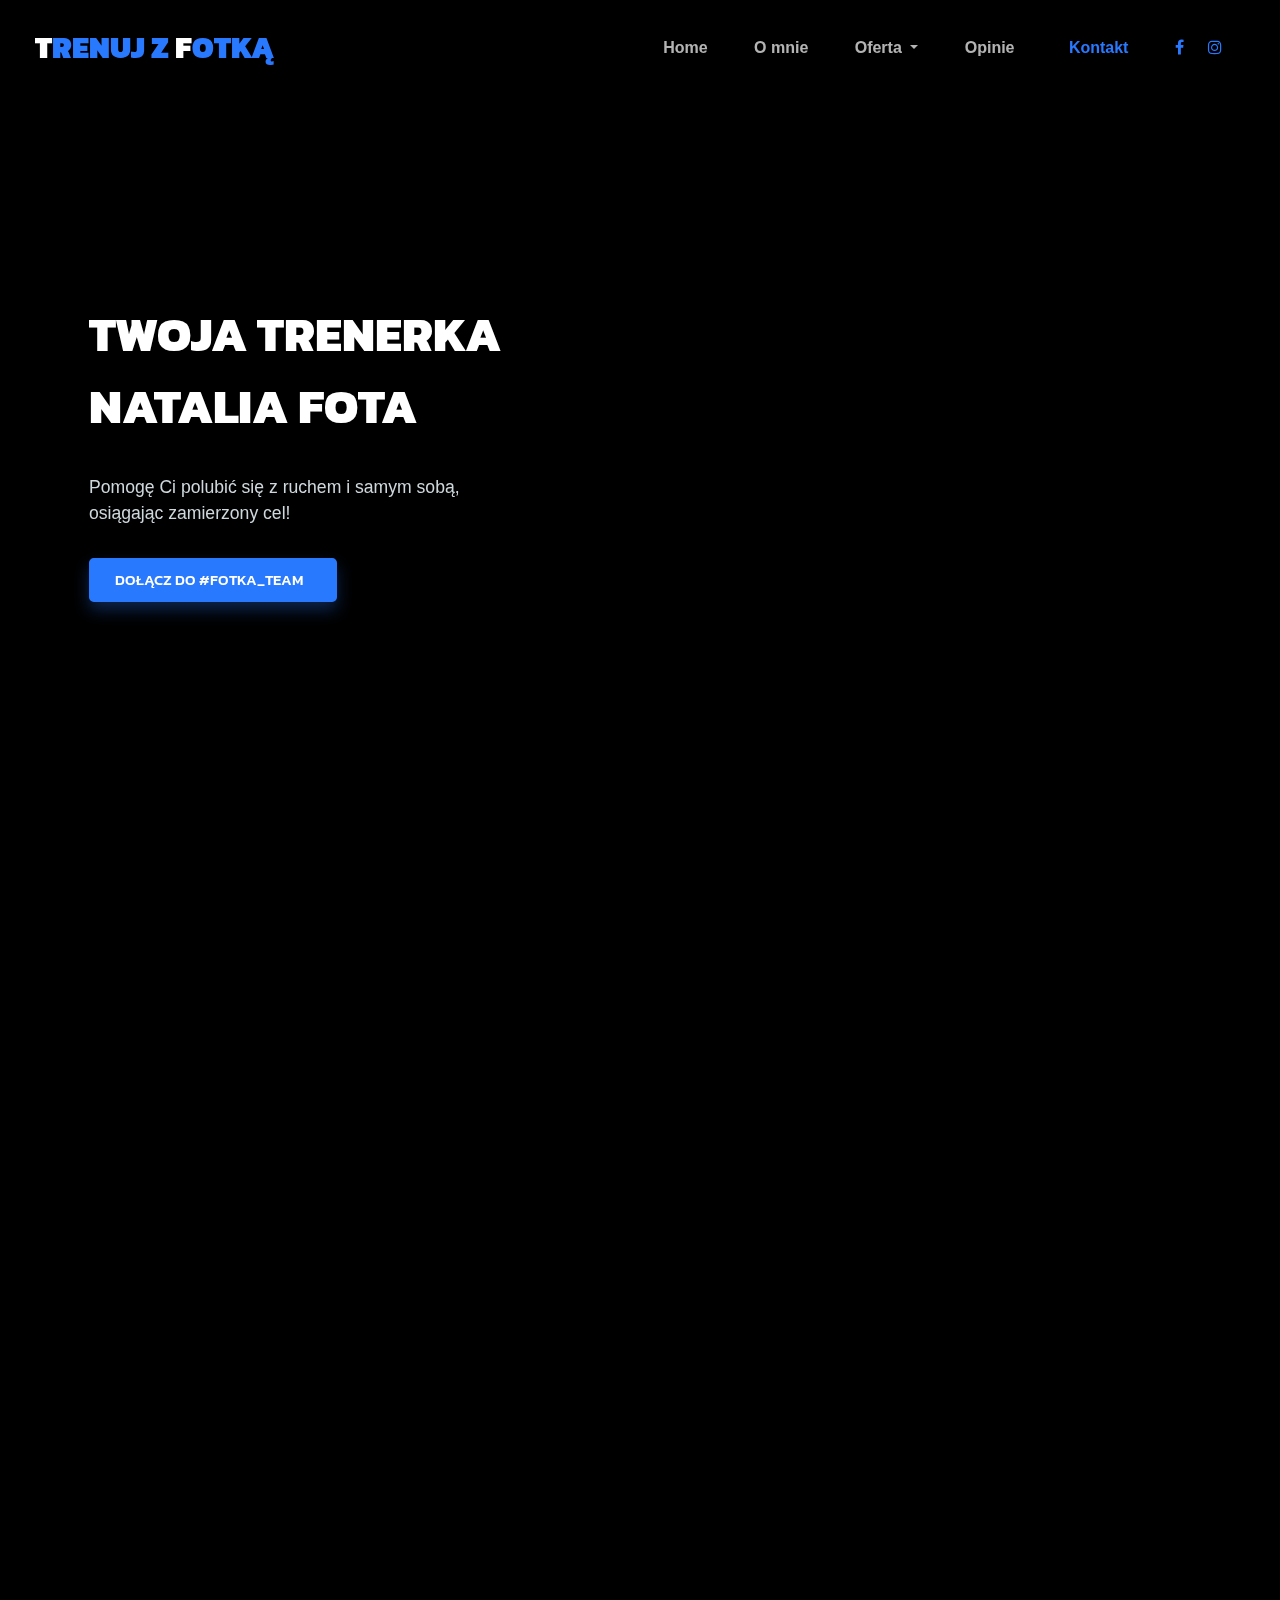
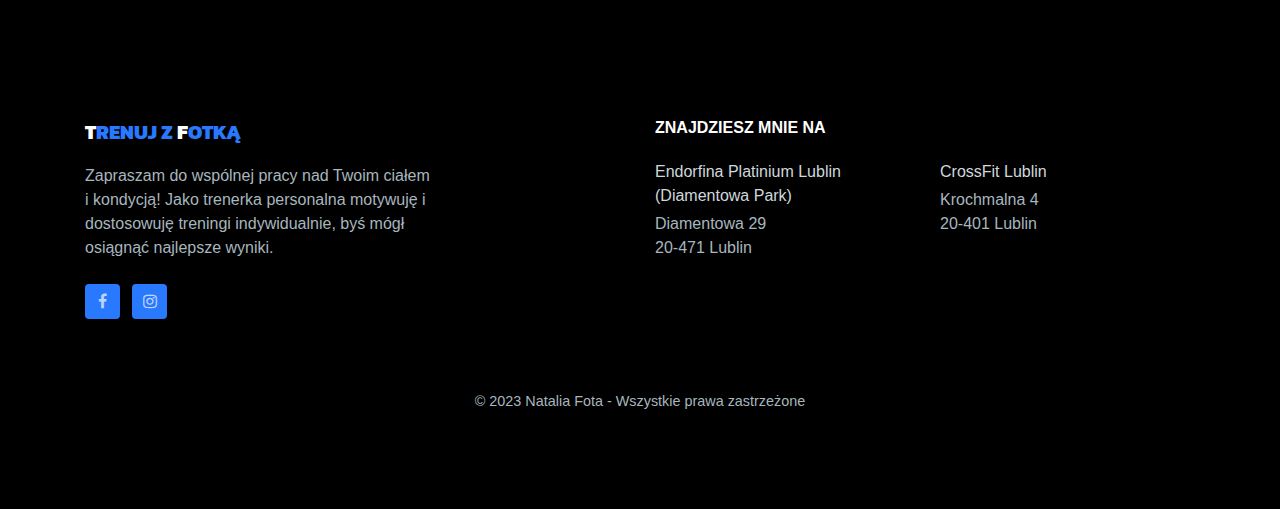
==== index.html @ 9619a97d "Update and add animations" ====
<!-- <?php
ini_set('display_errors', 1);
ini_set('display_startup_errors_errors', 1);
error_reporting(E_ALL);

if (isset($_POST['submit'])) {
    $to = "cycu2020@gmail.com"; // this is your Email address
    $from = $_POST['email']; // this is the sender's Email address
    $first_name = $_POST['first_name'];
    $last_name = $_POST['last_name'];
    $subject = "Form submission";
    $subject2 = "Copy of your form submission";
    $message = $first_name . " " . $last_name . " wrote the following:" . "\n\n" . $_POST['message'];
    $message2 = "Here is a copy of your message " . $first_name . "\n\n" . $_POST['message'];

    $headers = "From:" . $from;
    $headers2 = "From:" . $to;
    mail($to, $subject, $message, $headers);
    mail($from, $subject2, $message2, $headers2); // sends a copy of the message to the sender
    echo "Mail Sent. Thank you " . $first_name . ", we will contact you shortly.";
    // You can also use header('Location: thank_you.php'); to redirect to another page.
}
?> -->
<!doctype html>
<html lang="en">

<head>
    <!-- Required meta tags -->
    <meta charset="utf-8">
    <meta name="viewport"
        content="width=device-width, initial-scale=1, shrink-to-fit=no">
    <title>Natalia Fota - Twoja Trenerka
    </title>
    <meta name="description"
        content="Knight is a beautiful Bootstrap 4 template for product landing pages." />

    <!--Inter UI font-->
    <link
        href="https://rsms.me/inter/inter-ui.css"
        rel="stylesheet">

    <!--vendors styles-->
    <link rel="stylesheet"
        href="https://cdnjs.cloudflare.com/ajax/libs/font-awesome/4.7.0/css/font-awesome.min.css">
    <link rel="stylesheet"
        href="https://cdnjs.cloudflare.com/ajax/libs/slick-carousel/1.8.1/slick.min.css">
    <link rel="stylesheet"
        href="https://cdnjs.cloudflare.com/ajax/libs/slick-carousel/1.8.1/slick-theme.min.css">

    <!-- Bootstrap CSS / Color Scheme -->
    <!-- <link rel="stylesheet"
        href="css/default.css"
        id="theme-color"> -->
    <link rel="stylesheet"
        href="css/blue.css"
        id="theme-color">

    <link rel="preconnect"
        href="https://fonts.googleapis.com">
    <link rel="preconnect"
        href="https://fonts.gstatic.com"
        crossorigin>
    <link
        href="https://fonts.googleapis.com/css2?family=Kanit:ital,wght@1,500&family=Poppins:wght@300;400;500;700&display=swap"
        rel="stylesheet">
    <link rel="stylesheet"
        href="sass/new.css">
    <link rel="stylesheet"
        href="https://unpkg.com/aos@next/dist/aos.css" />
</head>

<body>

    <!--navigation-->
    <section class="smart-scroll">
        <div
            class="container-fluid navbar-container">
            <nav data-aos="fade-down"
                class="navbar navbar-expand-md navbar-dark">
                <a class="navbar-brand heading-black"
                    href="index.html">
                    <span
                        class="text-white">T</span>renuj
                    z
                    <span
                        class="text-white">F</span>otką
                </a>
                <button
                    class="navbar-toggler navbar-toggler-right border-0"
                    type="button"
                    data-toggle="collapse"
                    data-target="#navbarCollapse"
                    aria-controls="navbarCollapse"
                    aria-expanded="false"
                    aria-label="Toggle navigation">
                    <span
                        data-feather="grid"></span>
                </button>
                <div class="collapse navbar-collapse"
                    id="navbarCollapse">
                    <ul
                        class="navbar-nav ml-auto">
                        <li
                            class="nav-item">
                            <a class="nav-link page-scroll"
                                href="index.html">Home
                            </a>
                        </li>
                        <li
                            class="nav-item">
                            <a class="nav-link page-scroll"
                                href="#about">O
                                mnie
                            </a>
                        </li>

                        <li
                            class="nav-item dropdown">
                            <a class="nav-link dropdown-toggle"
                                href="#"
                                id="navbarDropdown"
                                role="button"
                                data-toggle="dropdown"
                                aria-haspopup="true"
                                aria-expanded="false">
                                Oferta
                            </a>
                            <div class="dropdown-menu"
                                aria-labelledby="navbarDropdown">
                                <a class="nav-link dropdown-item"
                                    href="./personal_training.html">Treningi
                                    personalne</a>
                                <a class="nav-link dropdown-item"
                                    href="./olympic_doubles.html">Treningi
                                    dwuboju
                                    olimpijskiego</a>
                                <a class="nav-link dropdown-item"
                                    href="./workout_plans.html">Plany
                                    treningowe</a>
                            </div>
                        </li>
                        <li
                            class="nav-item">
                            <a class="nav-link page-scroll"
                                href="#opinion">Opinie
                            </a>
                        </li>
                        <!-- <li
                            class="nav-item">
                            <a class="nav-link page-scroll"
                                href="#blog">Kontakt
                            </a>
                        </li> -->
                        <li
                            class="nav-item">
                            <a class="nav-link page-scroll d-flex flex-row align-items-center text-primary"
                                href="contact.html">
                                <em data-feather="mail"
                                    width="18"
                                    height="18"
                                    class="mr-2"></em>
                                Kontakt
                            </a>
                        </li>
                        <li
                            class="nav-item  d-flex flex-row align-items-center nav-social">
                            <a class="nav-link page-scroll text-primary"
                                href="#"><i
                                    class="fa fa-facebook"></i></em>
                            </a>
                            <a class="nav-link page-scroll text-primary"
                                href="#"><i
                                    class="fa fa-instagram"></i></em>
                            </a>
                        </li>

                    </ul>
                </div>
            </nav>
        </div>
    </section>

    <!--hero header-->
    <section
        class="py-7 py-md-0 bg-hero section-angle bottom-right"
        id="home">
        <!-- <div class="container mx-lg-6 mx-3"> -->

        <div class="container">
            <div class="row vh-md-100">
                <div data-aos="fade-right"
                    class="col-md-8 col-sm-10 col-12 mx-lg-1 my-auto text-left">
                    <h1
                        class="heading-black text-capitalize">
                        TWOJA TRENERKA
                        <br />
                        NATALIA FOTA
                    </h1>
                    <p
                        class="lead py-3">
                        Pomogę Ci
                        polubić się z
                        ruchem i samym
                        sobą, <br />
                        osiągając
                        zamierzony cel!
                    </p>
                    <a href="contact.html"
                        class="btn btn-primary d-inline-flex flex-row align-items-center">
                        Dołącz do
                        #fotka_team
                        <em class="ml-2"
                            data-feather="arrow-right"></em>
                    </a>
                </div>
            </div>
        </div>
    </section>


    <!-- features section -->
    <section class="py-6"
        id="about">
        <div data-aos="zoom-in"
            class="container text-center">
            <h2
                class="heading-black mb-5 text-primary">
                Kilka słów o
                mnie</h2>
            <div class="row">
                <div
                    class="col-md-12 text-left">

                    <p
                        class="text-muted lead">
                        Hej! Nazywam się
                        Natalia i jestem
                        trenerką
                        personalną oraz
                        instruktorką
                        dwuboju
                        olimpijskiego.
                        Jestem
                        sportowcem
                        i od 7 lat
                        trenuję dwubój
                        olimpijski, w
                        którym jestem
                        osobiście
                        zakochana. Wiem,
                        co to jest
                        ciężka praca i
                        poświęcenie;
                        wiem też, ile
                        trzeba włożyć
                        wysiłku i
                        serca, by
                        osiągnąć swoje
                        cele. Ale bez
                        dwóch zdań warto
                        poczuć
                        satysfakcję i
                        spełnienie,
                        jednocześnie
                        chcąc jeszcze
                        więcej.
                    </p>
                    <p
                        class="text-muted lead">
                        Wywalczyłam
                        medale
                        mistrzostw
                        Polski w
                        dwuboju
                        olimpijskim,
                        pobiłam rekord
                        Polski w
                        podrzucie i
                        wyciskaniu na
                        klatkę, zajęłam
                        5. miejsce na
                        Mistrzostwach
                        Europy w
                        podnoszeniu
                        ciężarów, gdzie
                        reprezentowałam
                        nasz
                        kraj.
                        Zdecydowanie
                        stawiam na pasję
                        i
                        konsekwencję w
                        działaniu, bo
                        jeżeli
                        człowiek robi
                        to, co sprawia
                        mu radość –
                        to będą z tego
                        sukcesy. Moją
                        ulubioną
                        aktywnością
                        zaraz po
                        ciężarach jest
                        jazda na
                        rowerze! Jest to
                        świetna opcja
                        spędzenia czasu
                        aktywnie.</p>
                    <p
                        class="text-muted lead">
                        W pracy trenera
                        personalnego
                        pomagam
                        polubić się z
                        ruchem i samym
                        sobą. Razem
                        zaczniemy Twoją
                        przygodę z
                        treningiem,
                        doszlifujemy
                        technikę,
                        pozbędziemy się
                        bólu, zbudujemy
                        mięśnie bądź
                        zgubimy
                        zbędne
                        kilogramy.
                        Pomogę Ci
                        osiągnąć
                        postawione cele
                        i czerpać radość
                        z
                        procesu, tak aby
                        rezultaty były
                        jak
                        najlepsze.
                        Zapraszam Cię na
                        treningi do
                        mnie. Zadbamy o
                        Twoje zdrowie,
                        kondycję
                        i samopoczucie.
                    </p>
                </div>
                <div
                    class="col-md-12 d-flex my-auto">
                    <!-- <div
                        class="slider_one"> -->
                    <div
                        class="col-md-3">
                        <img src="img/1.2-slider.jpg"
                            class="img-fluid rounded d-block m-2"
                            alt="Work 1" />
                    </div>
                    <div
                        class="col-md-3">
                        <img src="img/2-slider.jpg"
                            class="img-fluid rounded d-block m-2"
                            alt="Work 1" />
                    </div>
                    <div
                        class="col-md-3">
                        <img src="img/4-slider.jpg"
                            class="img-fluid rounded d-block m-2"
                            alt="Work 2" />
                    </div>
                    <div
                        class="col-md-3">
                        <img src="img/5-slider.jpg"
                            class="img-fluid rounded d-block m-2"
                            alt="Work 3" />
                    </div>
                    <!-- </div> -->
                </div>
            </div>

        </div>
    </section>
    <section
        class="py-6 section-angle top-left bottom-right"
        id="offer">
        <div data-aos="zoom-in"
            class="container text-center">
            <h2
                class="heading-black mb-5">
                Moja oferta</h2>
            <div class="row">
                <div
                    class="col-md-10 mx-auto">
                    <div
                        class="row feature-boxes">
                        <a href="./personal_training.html"
                            class="col-md-4 box box-link">

                            <div
                                class="icon-box box-primary">
                                <div
                                    class="icon-box-inner">
                                    <img src="./img/coach.svg"
                                        width="60"
                                        height="60" />
                                </div>
                            </div>
                            <h5>Trening
                                personalny
                            </h5>
                        </a>
                        </a>
                        <a href="./olympic_doubles.html"
                            class="col-md-4 box box-link">
                            <div
                                class="icon-box box-success">
                                <div
                                    class="icon-box-inner">
                                    <img src="./img/coach2.svg"
                                        width="60"
                                        height="60" />
                                </div>
                            </div>
                            <h5>Trening
                                dwuboju
                                olimpijskiego
                            </h5>
                        </a>
                        <a href="./workout_plans.html"
                            class="col-md-4 box box-link">
                            <div
                                class="icon-box box-danger">
                                <div
                                    class="icon-box-inner">
                                    <img src="./img/plan.svg"
                                        width="60"
                                        height="60" />
                                </div>
                            </div>
                            <h5>Plany
                                treningowe
                            </h5>
                        </a>
                    </div>
                </div>
            </div>
            <div class="row mt-5">
                <div
                    class="col-md-8 col-12 divider top-divider mx-auto pt-5 text-center">
                    <h3>Nie czekaj -
                        zacznij zmiany
                        razem ze mną!
                    </h3>
                    <a href="contact.html"
                        class="btn btn-primary d-inline-flex flex-row align-items-center">
                        Dołącz do
                        #fotka_team
                        <em class="ml-2"
                            data-feather="arrow-right"></em>
                    </a>
                    </button>
                </div>
            </div>
            <!-- <div class="row mt-6">
                <div
                    class="col-md-6 mr-auto">
                    <h2>Knight is more
                        than just a page
                        builder.</h2>
                    <p class="mb-5">
                        Lorem ipsum
                        dolor sit amet,
                        consectetur
                        adipiscing elit.
                        Nulla convallis
                        pulvinar
                        vestibulum.
                        Donec eleifend,
                        sem sed dictum
                        mattis, turpis
                        purus placerat
                        eros.</p>
                    <a href="#"
                        class="btn btn-light">
                        Try the live
                        demo
                    </a>
                </div>
                <div class="col-md-5">
                    <div
                        class="slick-about">
                        <img src="img/blog-1.jpg"
                            class="img-fluid rounded d-block mx-auto"
                            alt="Work 1" />
                        <img src="img/blog-2.jpg"
                            class="img-fluid rounded d-block mx-auto"
                            alt="Work 2" />
                        <img src="img/blog-3.jpg"
                            class="img-fluid rounded d-block mx-auto"
                            alt="Work 3" />
                    </div>
                </div> -->
        </div>
        </div>
    </section>

    <!--pricing section-->
    <section
        class="py-6 section-angle top-left bottom-right"
        id="pricing">
        <div class="container"
            data-aos="zoom-in">
            <div class="row">
                <div
                    class="col-md-6 mx-auto text-center">
                    <h2
                        class="text-white heading-black">
                        Pakiety
                        treningów</h2>
                    <p
                        class="text-light lead">
                        DARMOWA
                        Konsultacja
                        Trenerska +
                        trening
                        wprowadzający!
                    </p>
                </div>
            </div>
            <!--pricing tables-->
            <div
                class="row pt-5 pricing-table">
                <div
                    class="col-12 mx-auto">
                    <div
                        class="card-deck pricing-table">
                        <div
                            class="card col-md-12">
                            <div
                                class="card-body">
                                <h2
                                    class="card-title text-primary mb-0 pt-4">
                                    150
                                    zł
                                </h2>
                                <div
                                    class="text-muted font-weight-medium mt-2">
                                    1
                                    trening
                                </div>
                                <ul
                                    class="list-unstyled pricing-list">
                                    <li>Dla
                                        1
                                        osoby
                                    </li>
                                    <li>Ważny
                                        miesiąc
                                        od
                                        zakupu
                                    </li>
                                    <li>*Trening
                                        w
                                        parach
                                        +50zł
                                    </li>

                                </ul>
                                <!-- <a href="#"
                                    class="btn btn-primary">
                                    Zapisz
                                    się!
                                </a> -->
                            </div>
                        </div>
                        <div
                            class="card col-md-12">
                            <div
                                class="card-body">
                                <h2
                                    class="card-title text-info mb-0 pt-4">
                                    700
                                    zł
                                </h2>
                                <div
                                    class="text-muted font-weight-medium mt-2">
                                    5
                                    treningów
                                </div>
                                <ul
                                    class="list-unstyled pricing-list">
                                    <li>Dla
                                        1
                                        osoby
                                    </li>
                                    <li>Ważny
                                        miesiąc
                                        od
                                        zakupu
                                    </li>
                                    <li>*Trening
                                        w
                                        parach
                                        +200zł
                                    </li>
                                </ul>
                                <!-- <a href="#"
                                    class="btn btn-info">
                                    Zapisz
                                    się!
                                </a> -->
                            </div>
                        </div>
                        <div
                            class="card col-md-12">
                            <div
                                class="card-body">
                                <h2
                                    class="card-title text-primary mb-0 pt-4">
                                    1300
                                    zł
                                </h2>
                                <div
                                    class="text-muted font-weight-medium mt-2">
                                    10
                                    treningów
                                </div>
                                <ul
                                    class="list-unstyled pricing-list">
                                    <li>Dla
                                        1
                                        osoby
                                    </li>
                                    <li>Ważny
                                        2
                                        miesiące
                                        od
                                        zakupu
                                    </li>
                                    <li>*Trening
                                        w
                                        parach
                                        +300zł
                                    </li>
                                </ul>
                                <!-- <a href="#"
                                    class="btn btn-primary">
                                    Zapisz
                                    się!
                                </a> -->
                            </div>
                        </div>
                        <div
                            class="card col-md-4">
                            <div
                                class="card-body">
                                <h2
                                    class="card-title text-primary mb-0 pt-4">
                                    1800
                                    zł
                                </h2>
                                <div
                                    class="text-muted font-weight-medium mt-2">
                                    15
                                    treningów
                                </div>
                                <ul
                                    class="list-unstyled pricing-list">
                                    <li>Dla
                                        1
                                        osoby
                                    </li>
                                    <li>Ważny
                                        3
                                        miesiące
                                        od
                                        zakupu
                                    </li>
                                    <li>*Trening
                                        w
                                        parach
                                        +200zł
                                    </li>
                                </ul>
                                <!-- <a href="#"
                                    class="btn btn-primary">
                                    Zapisz
                                    się!
                                </a> -->
                            </div>
                        </div>
                    </div>
                </div>
            </div>
            <div class="row mt-6">
                <div class="col-md">
                    <h3>Plany treningowe
                    </h3>
                    <p class="lead">
                        Jeśli
                        potrzebujesz
                        profesjonalnego
                        planu
                        treningowego,
                        również jestem
                        do Twojej
                        dyspozycji!</p>
                </div>
                <div
                    class="col-md offset-md-1 custom-list">
                    <h5>Trening
                        personalny
                    </h5>
                    <ul
                        class="features-list custom-list">
                        <li>200zł - plan
                            treningowy
                        </li>
                        <li>500zł - plan
                            treningowy +
                            3 treningi
                        </li>
                    </ul>
                </div>
                <div
                    class="col-md offset-md-1 custom-list">
                    <h5>Trening
                        dwuboju
                        olimpijskiego
                    </h5>
                    <ul
                        class="features-list">
                        <li>200zł - plan
                            treningowy
                        </li>
                        <li>600zł - plan
                            treningowy +
                            3 treningi
                        </li>
                    </ul>
                </div>
            </div>
            <!-- <div class="row mt-5">
                <div
                    class="col-md-8 col-12 divider top-divider mx-auto pt-5 text-center">
                    <h3>Try Knight free
                        for 7 days</h3>
                    <p class="mb-4">
                        Lorem ipsum
                        dolor sit amet,
                        consectetur
                        adipiscing elit.
                        Vestibulum in
                        nisi commodo,
                        tempus odio a,
                        vestibulum nibh.
                    </p>
                    <button
                        class="btn btn-primary">
                        Create your
                        account
                    </button>
                </div>
            </div> -->
        </div>
    </section>

    <!--faq section-->
    <section
        class="py-6 section-angle top-left bottom-right"
        id="faq">
        <div class="container"
            data-aos="zoom-in">
            <div class="row">
                <div
                    class="col-md-6 mx-auto text-center">
                    <h2>Co zyskasz
                        zaczynając
                        przygodę z
                        treningami?</h2>
                    <!-- <p
                        class="text-muted lead">
                        Answers to most
                        common
                        questions.</p> -->
                </div>
            </div>
            <div class="row">
                <div
                    class="col-md-10 mx-auto">
                    <div
                        class="row feature-boxes">
                        <div
                            class="col-md-4 box">

                            <div
                                class="icon-box box-danger">
                                <div
                                    class="icon-box-inner">
                                    <img src="./img/health.svg"
                                        width="60"
                                        height="60" />
                                </div>
                            </div>
                            <h5>To co
                                najważniejsze
                            </h5>
                            <p
                                class="text-body">
                                Twoje
                                zdrowie!
                            </p>
                        </div>
                        <div
                            class="col-md-4 box">
                            <div
                                class="icon-box box-success">
                                <div
                                    class="icon-box-inner">
                                    <img src="./img/like.svg"
                                        width="60"
                                        height="60" />
                                </div>
                            </div>
                            <h5>Pewność
                                siebie
                            </h5>
                            <p
                                class="text-body">
                                Poczujesz
                                się
                                lepiej w
                                swoim
                                ciele!
                            </p>
                        </div>
                        <div
                            class="col-md-4 box">
                            <div
                                class="icon-box box-primary">
                                <div
                                    class="icon-box-inner">
                                    <img src="./img/muscle.svg"
                                        width="60"
                                        height="60" />
                                </div>
                            </div>
                            <h5>Jeszcze
                                lepiej
                                polubisz
                                się z...
                            </h5>
                            <p
                                class="text-body">
                                osobą,
                                którą
                                widzisz
                                w
                                lustrze!

                            </p>
                        </div>
                    </div>
                </div>
            </div>
            <!-- <div class="row mt-5">
                <div
                    class="col-12 mx-auto">
                    <div class="row">
                        <div
                            class="col-md-4 mb-5">
                            <h6>To co
                                najważniejsze
                            </h6>
                            <p
                                class="text-body">
                                Twoje
                                zdrowie!
                            </p>
                        </div>
                        <div
                            class="col-md-4 mb-5">
                            <h6>Pewność
                                siebie
                            </h6>
                            <p
                                class="text-body">
                                Poczujesz
                                się
                                lepiej w
                                swoim
                                ciele!
                            </p>
                        </div>
                        <div
                            class="col-md-4 mb-5">
                            <h6>Jeszcze
                                lepiej
                                polubisz
                                się z...
                            </h6>
                            <p
                                class="text-body">
                                osobą,
                                którą
                                widzisz
                                w
                                lustrze!
                            </p>
                        </div>
                    </div>
                </div>
            </div> -->
            <div class="row mt-4">
                <div
                    class="col-md-8 col-12 divider top-divider mx-auto pt-5 text-center">
                    <h5 class="mb-4">
                        Masz pytania?
                    </h5>
                    <a href="#"
                        class="btn btn-primary">Napisz
                        do mnie!</a>
                </div>
            </div>
        </div>
    </section>

    <!--news section-->
    <section
        class="py-6 section-angle top-left bottom-left"
        id="opinion">
        <div class="container"
            data-aos="zoom-in">
            <div class="row">
                <div
                    class="col-md-6 mx-auto text-center">
                    <h2
                        class="heading-black">
                        Opinie</h2>
                    <p
                        class="text-muted lead">
                        Przeczytaj co
                        mówią o mnie
                        inni</p>
                </div>
            </div>
            <!-- <div class="row mt-5">
                <div class="col-md-4">
                    <div class="card">
                        <a href="#">
                            <img class="card-img-top img-raised"
                                src="img/blog-1.jpg"
                                alt="Blog 1">
                        </a>
                        <div
                            class="card-body">
                            <a href="#"
                                class="card-title mb-2">
                                <h5>We
                                    launch
                                    new
                                    iOS
                                    &
                                    Android
                                    mobile
                                    apps
                                </h5>
                            </a>
                            <p
                                class="text-muted small-xl mb-2">
                                Sep 27,
                                2018</p>
                            <p
                                class="card-text">
                                Nam
                                liber
                                tempor
                                cum
                                soluta
                                nobis
                                eleifend
                                option
                                congue
                                nihil
                                imper,
                                consectetur
                                adipiscing
                                elit.
                                <a
                                    href="#">Learn
                                    more</a>
                            </p>
                        </div>
                    </div>
                </div>
                <div class="col-md-4">
                    <div class="card">
                        <a href="#">
                            <img class="card-img-top img-raised"
                                src="img/blog-2.jpg"
                                alt="Blog 2">
                        </a>
                        <div
                            class="card-body">
                            <a href="#"
                                class="card-title mb-2">
                                <h5>New
                                    update
                                    is
                                    available
                                    for
                                    the
                                    editor
                                </h5>
                            </a>
                            <p
                                class="text-muted small-xl mb-2">
                                August
                                16, 2018
                            </p>
                            <p
                                class="card-text">
                                Nam
                                liber
                                tempor
                                cum
                                soluta
                                nobis
                                eleifend
                                option
                                congue
                                nihil
                                imper,
                                consectetur
                                adipiscing
                                elit.
                                <a
                                    href="#">Learn
                                    more</a>
                            </p>
                        </div>
                    </div>
                </div>
                <div class="col-md-4">
                    <div class="card">
                        <a href="#">
                            <img class="card-img-top img-raised"
                                src="img/blog-3.jpg"
                                alt="Blog 3">
                        </a>
                        <div
                            class="card-body">
                            <a href="#"
                                class="card-title mb-2">
                                <h5>The
                                    story
                                    of
                                    building
                                    #1
                                    page
                                    builder
                                </h5>
                            </a>
                            <p
                                class="text-muted small-xl mb-2">
                                December
                                2nd,
                                2017</p>
                            <p
                                class="card-text">
                                Nam
                                liber
                                tempor
                                cum
                                soluta
                                nobis
                                eleifend
                                option
                                congue
                                nihil
                                imper,
                                consectetur
                                adipiscing
                                elit.
                                <a
                                    href="#">Learn
                                    more</a>
                            </p>
                        </div>
                    </div>
                </div>
            </div> -->
            <div class="row mt-6"></div>
            <div class="slider_opinion">
                <div
                    class="card img-fluid rounded d-block m-2">
                    <div
                        class="card-body">
                        <h5
                            class="card-title pt-3">
                            Ania
                        </h5>
                        <div
                            class="ratings">
                            <i
                                class="fa fa-star rating-color"></i>
                            <i
                                class="fa fa-star rating-color"></i>
                            <i
                                class="fa fa-star rating-color"></i>
                            <i
                                class="fa fa-star rating-color"></i>
                            <i
                                class="fa fa-star"></i>
                        </div>
                        <div
                            class="text-muted font-weight-medium mt-2">
                            Lorem ipsum
                            dolor sit,
                            amet
                            consectetur
                            adipisicing
                            elit. Dicta
                            unde
                            distinctio
                            hic nobis et
                            deserunt?
                            Voluptatum
                            aperiam
                            architecto
                            id,
                            exercitationem
                            laborum quo
                            ut
                            voluptatem
                            tenetur
                            provident
                            quaerat,
                            doloremque
                            earum sint!
                        </div>


                    </div>
                </div>
                <div
                    class="card img-fluid rounded d-block m-2">
                    <div
                        class="card-body">
                        <h5
                            class="card-title pt-3">
                            Ania
                        </h5>
                        <div
                            class="ratings">
                            <i
                                class="fa fa-star rating-color"></i>
                            <i
                                class="fa fa-star rating-color"></i>
                            <i
                                class="fa fa-star rating-color"></i>
                            <i
                                class="fa fa-star rating-color"></i>
                            <i
                                class="fa fa-star"></i>
                        </div>
                        <div
                            class="text-muted font-weight-medium mt-2">
                            Lorem ipsum
                            dolor sit,
                            amet
                            consectetur
                            adipisicing
                            elit. Dicta
                            unde
                            distinctio
                            hic nobis et
                            deserunt?
                            Voluptatum
                            aperiam
                            architecto
                            id,
                            exercitationem
                            laborum quo
                            ut
                            voluptatem
                            tenetur
                            provident
                            quaerat,
                            doloremque
                            earum sint!
                        </div>


                    </div>
                </div>
                <div
                    class="card img-fluid rounded d-block m-2">
                    <div
                        class="card-body">
                        <h5
                            class="card-title pt-3">
                            Ania
                        </h5>
                        <div
                            class="ratings">
                            <i
                                class="fa fa-star rating-color"></i>
                            <i
                                class="fa fa-star rating-color"></i>
                            <i
                                class="fa fa-star rating-color"></i>
                            <i
                                class="fa fa-star rating-color"></i>
                            <i
                                class="fa fa-star"></i>
                        </div>
                        <div
                            class="text-muted font-weight-medium mt-2">
                            Lorem ipsum
                            dolor sit,
                            amet
                            consectetur
                            adipisicing
                            elit. Dicta
                            unde
                            distinctio
                            hic nobis et
                            deserunt?
                            Voluptatum
                            aperiam
                            architecto
                            id,
                            exercitationem
                            laborum quo
                            ut
                            voluptatem
                            tenetur
                            provident
                            quaerat,
                            doloremque
                            earum sint!
                        </div>


                    </div>
                </div>
                <div
                    class="card img-fluid rounded d-block m-2">
                    <div
                        class="card-body">
                        <h5
                            class="card-title pt-3">
                            Ania
                        </h5>
                        <div
                            class="ratings">
                            <i
                                class="fa fa-star rating-color"></i>
                            <i
                                class="fa fa-star rating-color"></i>
                            <i
                                class="fa fa-star rating-color"></i>
                            <i
                                class="fa fa-star rating-color"></i>
                            <i
                                class="fa fa-star"></i>
                        </div>
                        <div
                            class="text-muted font-weight-medium mt-2">
                            Lorem ipsum
                            dolor sit,
                            amet
                            consectetur
                            adipisicing
                            elit. Dicta
                            unde
                            distinctio
                            hic nobis et
                            deserunt?
                            Voluptatum
                            aperiam
                            architecto
                            id,
                            exercitationem
                            laborum quo
                            ut
                            voluptatem
                            tenetur
                            provident
                            quaerat,
                            doloremque
                            earum sint!
                        </div>


                    </div>
                </div>
                <div
                    class="card img-fluid rounded d-block m-2">
                    <div
                        class="card-body">
                        <h5
                            class="card-title pt-3">
                            Ania
                        </h5>
                        <div
                            class="ratings">
                            <i
                                class="fa fa-star rating-color"></i>
                            <i
                                class="fa fa-star rating-color"></i>
                            <i
                                class="fa fa-star rating-color"></i>
                            <i
                                class="fa fa-star rating-color"></i>
                            <i
                                class="fa fa-star"></i>
                        </div>
                        <div
                            class="text-muted font-weight-medium mt-2">
                            Lorem ipsum
                            dolor sit,
                            amet
                            consectetur
                            adipisicing
                            elit. Dicta
                            unde
                            distinctio
                            hic nobis et
                            deserunt?
                            Voluptatum
                            aperiam
                            architecto
                            id,
                            exercitationem
                            laborum quo
                            ut
                            voluptatem
                            tenetur
                            provident
                            quaerat,
                            doloremque
                            earum sint!
                        </div>


                    </div>
                </div>
                <div
                    class="card img-fluid rounded d-block m-2">
                    <div
                        class="card-body">
                        <h5
                            class="card-title pt-3">
                            Ania
                        </h5>
                        <div
                            class="ratings">
                            <i
                                class="fa fa-star rating-color"></i>
                            <i
                                class="fa fa-star rating-color"></i>
                            <i
                                class="fa fa-star rating-color"></i>
                            <i
                                class="fa fa-star rating-color"></i>
                            <i
                                class="fa fa-star"></i>
                        </div>
                        <div
                            class="text-muted font-weight-medium mt-2">
                            Lorem ipsum
                            dolor sit,
                            amet
                            consectetur
                            adipisicing
                            elit. Dicta
                            unde
                            distinctio
                            hic nobis et
                            deserunt?
                            Voluptatum
                            aperiam
                            architecto
                            id,
                            exercitationem
                            laborum quo
                            ut
                            voluptatem
                            tenetur
                            provident
                            quaerat,
                            doloremque
                            earum sint!
                        </div>


                    </div>
                </div>
            </div>
            <div class="row mt-5">
                <div
                    class="col-md-8 col-12 divider top-divider mx-auto pt-5 text-center">
                    <h3>Uczestniczyłeś
                        ze mną w
                        treningu?
                    </h3>
                    <p class="mb-4">
                        Podziel się
                        swoimi
                        wrażeniami!
                    </p>
                    <a href="feedback.html"
                        class="btn btn-primary d-inline-flex flex-row align-items-center">
                        Prześlij opinię
                        <em class="ml-2"
                            data-feather="arrow-right"></em>
                    </a>
                </div>
            </div>
        </div>
    </section>
    <!-- <section class="pt-6 pb-7"
        id="features">
        <div class="container">
            <div class="row mt-6">
                <div
                    class="col-md-6 mr-auto">
                    <h2>Napisz do mnie!
                    </h2>
                    <p class="mb-5">
                        Lorem ipsum
                        dolor sit amet,
                        consectetur
                        adipiscing elit.
                        Nulla convallis
                        pulvinar
                        vestibulum.
                        Donec eleifend,
                        sem sed dictum
                        mattis, turpis
                        purus placerat
                        eros.</p>
                </div>
                <div class="col-md-5">
                    <form action=""
                        method="post">
                        <div
                            class="form-group">
                            <label
                                for="exampleFormControlInput1">Twój
                                adres
                                email</label>
                            <input
                                type="email"
                                class="form-control"
                                id="exampleFormControlInput1">
                        </div>
                        <div
                            class="form-group">
                            <label
                                for="exampleFormControlInput1">Temat</label>
                            <input
                                type="email"
                                class="form-control"
                                id="exampleFormControlInput1">
                        </div>

                        <div
                            class="form-group">
                            <label
                                for="exampleFormControlTextarea1">Wiadomość</label>
                            <textarea
                                class="form-control"
                                id="exampleFormControlTextarea1"
                                rows="5"></textarea>
                        </div>
                        <div
                            class="form-group">
                            <button
                                class="btn btn-lg btn-primary btn-block"
                                type="submit">Wyślij
                            </button>
                        </div>
                    </form>
                </div>
            </div>
        </div>
    </section> -->

    <!--footer-->
    <footer class="py-6">
        <div class="container">
            <div class="row">
                <div
                    class="col-sm-4 mr-auto">
                    <h5
                        class="navbar-brand heading-black text-primary">
                        <span
                            class="text-white">T</span>renuj
                        z <span
                            class="text-white">F</span>otką
                    </h5>

                    <p
                        class="text-muted">
                        Zapraszam do
                        wspólnej pracy
                        nad Twoim
                        ciałem i
                        kondycją! Jako
                        trenerka
                        personalna
                        motywuję i
                        dostosowuję
                        treningi
                        indywidualnie,
                        byś mógł
                        osiągnąć
                        najlepsze
                        wyniki.</p>
                    <ul
                        class="list-inline social social-sm">
                        <li
                            class="list-inline-item">
                            <a href=""><i
                                    class="fa fa-facebook"></i></a>
                        </li>
                        <li
                            class="list-inline-item">
                            <a href=""><i
                                    class="fa fa-instagram"></i></a>
                        </li>
                    </ul>
                </div>
                <div class="col-md-6">
                    <h5>
                        Znajdziesz
                        mnie
                        na</h5>
                    <div class="row">
                        <div
                            class="col-sm-6">

                            <p
                                class="my-1 d-flex align-items-center">
                                <!-- <em data-feather="map-pin"
                                    class="mr-2 text-primary"></em> -->
                                Endorfina
                                Platinium
                                Lublin
                                (Diamentowa
                                Park)
                            </p>
                            <p
                                class="my-1 text-muted d-flex align-items-center">

                                Diamentowa
                                29
                                <br />
                                20-471
                                Lublin
                            </p>
                        </div>
                        <div
                            class="col-sm-6">
                            <p
                                class="my-1 d-flex align-items-center">
                                CrossFit
                                Lublin
                            </p>
                            <p
                                class="my-1 text-muted d-flex align-items-center">

                                Krochmalna
                                4<br />
                                20-401
                                Lublin
                            </p>
                        </div>
                    </div>
                </div>
                <!-- <div class="col-md-4">
                    <h5>Kontakt</h5>

                </div> -->
            </div>
            <div class="row mt-5">
                <div
                    class="col-12 text-muted text-center small-xl">
                    &copy; 2023 Natalia
                    Fota -
                    Wszystkie prawa
                    zastrzeżone
                </div>
            </div>
        </div>
    </footer>

    <!--scroll to top-->
    <div class="scroll-top">
        <i class="fa fa-angle-up"
            aria-hidden="true"></i>
    </div>

    <!-- theme switcher (FOR DEMO ONLY - REMOVE FROM PRODUCTION)-->
    <!-- <div class="switcher-wrap">
        <div
            class="switcher-trigger pt-2 pb-2 d-flex flex-column">
            <span
                class="fa fa-facebook mb-4"></span>
            <span
                class="fa fa-instagram"></span>
        </div>
    </div> -->


    <!-- jQuery first, then Popper.js, then Bootstrap JS -->
    <script
        src="https://code.jquery.com/jquery-3.2.1.min.js"></script>
    <script
        src="https://cdnjs.cloudflare.com/ajax/libs/popper.js/1.12.9/umd/popper.min.js"></script>
    <script
        src="https://maxcdn.bootstrapcdn.com/bootstrap/4.0.0/js/bootstrap.min.js"></script>
    <script
        src="https://cdnjs.cloudflare.com/ajax/libs/feather-icons/4.7.3/feather.min.js"></script>
    <script
        src="https://cdnjs.cloudflare.com/ajax/libs/slick-carousel/1.8.1/slick.min.js"></script>
    <script
        src="js/scripts.js"></script>
    <script
        src="https://unpkg.com/aos@next/dist/aos.js"></script>
    <script>
        AOS.init({
            once: true,
            duration: 600,
        });
    </script>
</body>

</html>
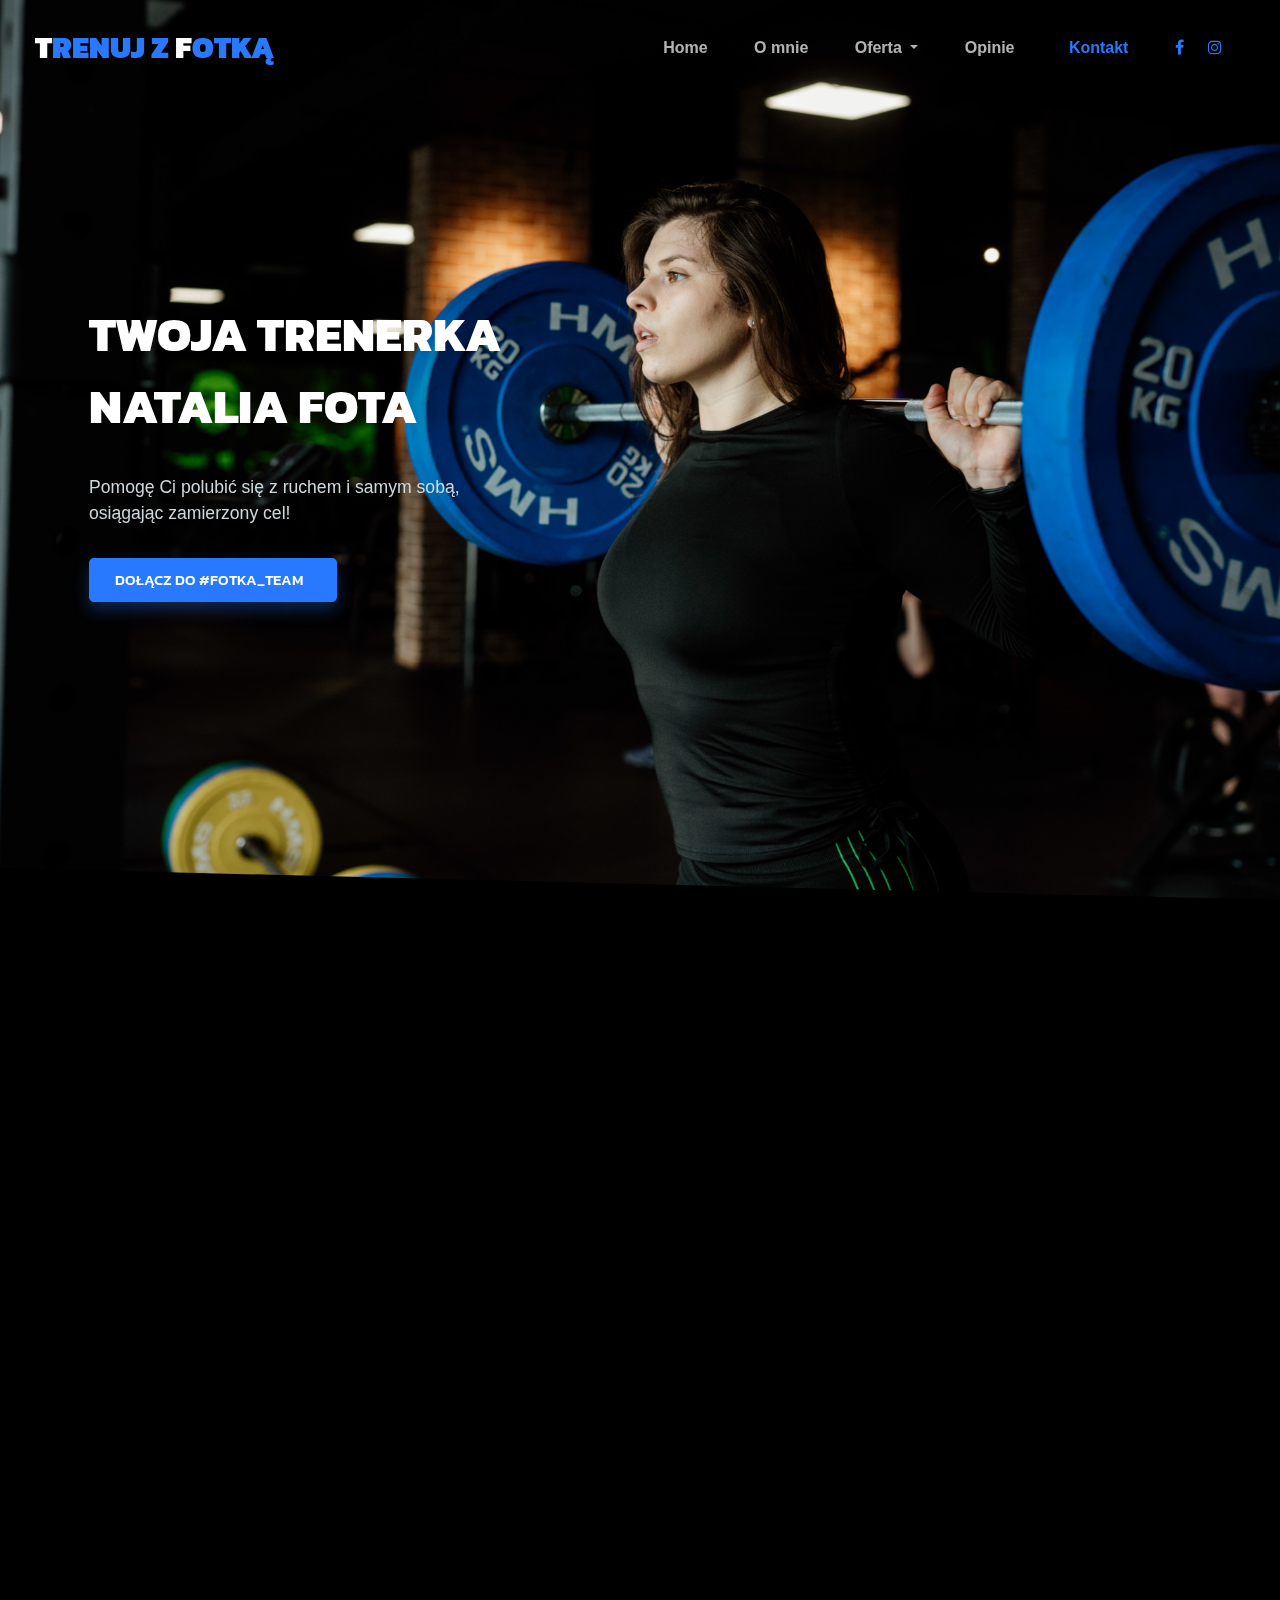
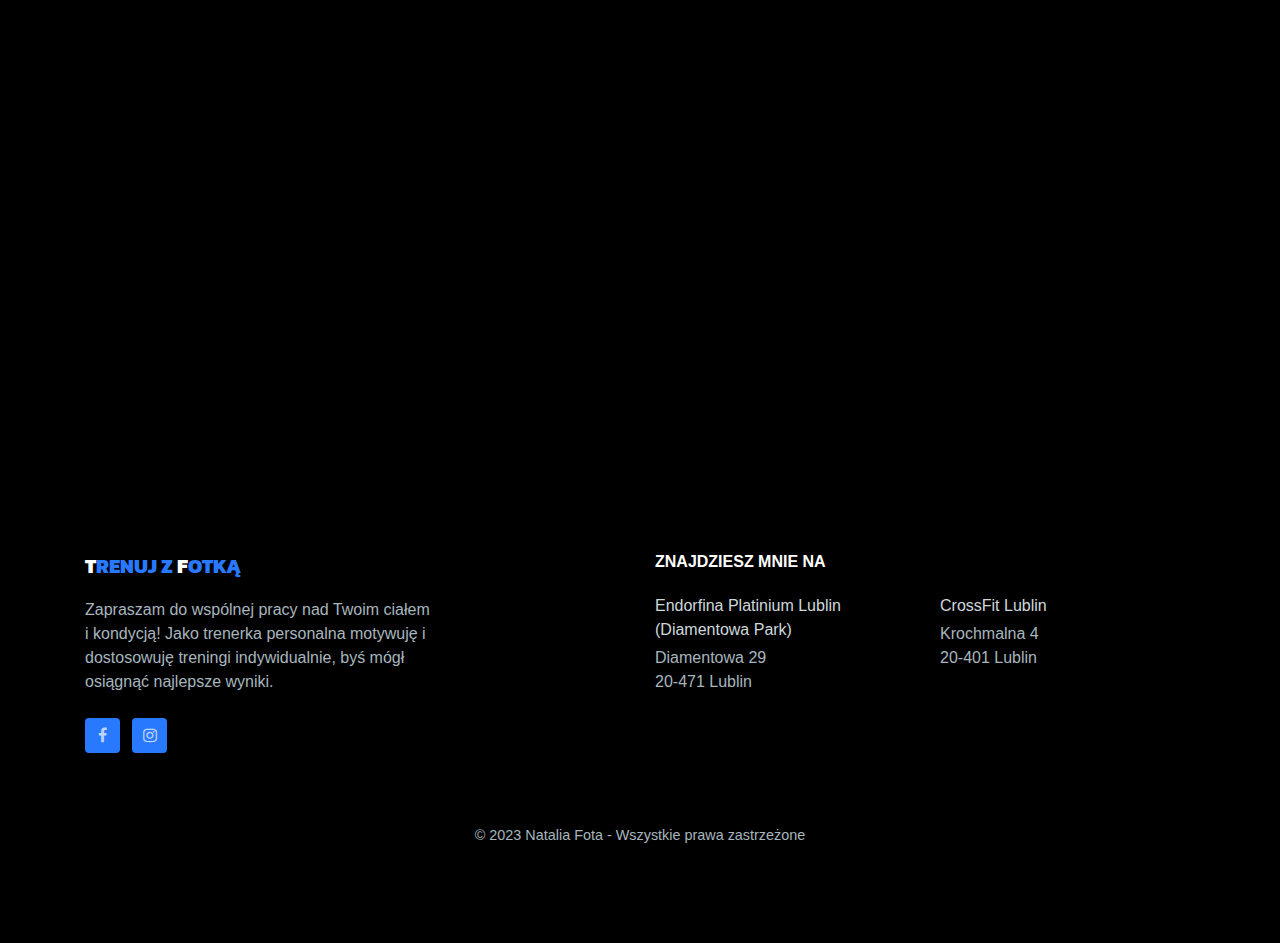
==== commit eeaae5f7: "Update 28.08" ====
--- a/index.html
+++ b/index.html
@@ -165,11 +165,13 @@
                         <li
                             class="nav-item  d-flex flex-row align-items-center nav-social">
                             <a class="nav-link page-scroll text-primary"
-                                href="#"><i
+                                href="https://www.facebook.com/Fotkateam"
+                                target="_blank"><i
                                     class="fa fa-facebook"></i></em>
                             </a>
                             <a class="nav-link page-scroll text-primary"
-                                href="#"><i
+                                href="https://www.instagram.com/fotka_team"
+                                target="_blank"><i
                                     class="fa fa-instagram"></i></em>
                             </a>
                         </li>
@@ -343,30 +345,30 @@
                     </p>
                 </div>
                 <div
-                    class="col-md-12 d-flex my-auto">
+                    class="col-md-12 d-flex flex-md-row flex-sm-column my-auto">
                     <!-- <div
                         class="slider_one"> -->
                     <div
-                        class="col-md-3">
-                        <img src="img/1.2-slider.jpg"
+                        class="col-12 col-md-3 d-flex justify-content-center">
+                        <img src="img/1.2-slider.JPG"
                             class="img-fluid rounded d-block m-2"
                             alt="Work 1" />
                     </div>
                     <div
-                        class="col-md-3">
-                        <img src="img/2-slider.jpg"
+                        class="col-12 col-md-3 d-flex justify-content-center">
+                        <img src="img/2.2.jpg"
                             class="img-fluid rounded d-block m-2"
                             alt="Work 1" />
                     </div>
                     <div
-                        class="col-md-3">
-                        <img src="img/4-slider.jpg"
+                        class="col-12 col-md-3 d-flex justify-content-center">
+                        <img src="img/4.2.jpg"
                             class="img-fluid rounded d-block m-2"
                             alt="Work 2" />
                     </div>
                     <div
-                        class="col-md-3">
-                        <img src="img/5-slider.jpg"
+                        class="col-12 col-md-3 d-flex justify-content-center">
+                        <img src="img/5.2.jpg"
                             class="img-fluid rounded d-block m-2"
                             alt="Work 3" />
                     </div>
@@ -501,7 +503,7 @@
     </section>
 
     <!--pricing section-->
-    <section
+    <!-- <section
         class="py-6 section-angle top-left bottom-right"
         id="pricing">
         <div class="container"
@@ -523,7 +525,6 @@
                     </p>
                 </div>
             </div>
-            <!--pricing tables-->
             <div
                 class="row pt-5 pricing-table">
                 <div
@@ -562,11 +563,7 @@
                                     </li>
 
                                 </ul>
-                                <!-- <a href="#"
-                                    class="btn btn-primary">
-                                    Zapisz
-                                    się!
-                                </a> -->
+                              
                             </div>
                         </div>
                         <div
@@ -600,11 +597,7 @@
                                         +200zł
                                     </li>
                                 </ul>
-                                <!-- <a href="#"
-                                    class="btn btn-info">
-                                    Zapisz
-                                    się!
-                                </a> -->
+                               
                             </div>
                         </div>
                         <div
@@ -639,11 +632,7 @@
                                         +300zł
                                     </li>
                                 </ul>
-                                <!-- <a href="#"
-                                    class="btn btn-primary">
-                                    Zapisz
-                                    się!
-                                </a> -->
+                                
                             </div>
                         </div>
                         <div
@@ -678,11 +667,7 @@
                                         +200zł
                                     </li>
                                 </ul>
-                                <!-- <a href="#"
-                                    class="btn btn-primary">
-                                    Zapisz
-                                    się!
-                                </a> -->
+                                
                             </div>
                         </div>
                     </div>
@@ -736,190 +721,11 @@
                     </ul>
                 </div>
             </div>
-            <!-- <div class="row mt-5">
-                <div
-                    class="col-md-8 col-12 divider top-divider mx-auto pt-5 text-center">
-                    <h3>Try Knight free
-                        for 7 days</h3>
-                    <p class="mb-4">
-                        Lorem ipsum
-                        dolor sit amet,
-                        consectetur
-                        adipiscing elit.
-                        Vestibulum in
-                        nisi commodo,
-                        tempus odio a,
-                        vestibulum nibh.
-                    </p>
-                    <button
-                        class="btn btn-primary">
-                        Create your
-                        account
-                    </button>
-                </div>
-            </div> -->
         </div>
-    </section>
+    </section> -->
 
     <!--faq section-->
-    <section
-        class="py-6 section-angle top-left bottom-right"
-        id="faq">
-        <div class="container"
-            data-aos="zoom-in">
-            <div class="row">
-                <div
-                    class="col-md-6 mx-auto text-center">
-                    <h2>Co zyskasz
-                        zaczynając
-                        przygodę z
-                        treningami?</h2>
-                    <!-- <p
-                        class="text-muted lead">
-                        Answers to most
-                        common
-                        questions.</p> -->
-                </div>
-            </div>
-            <div class="row">
-                <div
-                    class="col-md-10 mx-auto">
-                    <div
-                        class="row feature-boxes">
-                        <div
-                            class="col-md-4 box">
-
-                            <div
-                                class="icon-box box-danger">
-                                <div
-                                    class="icon-box-inner">
-                                    <img src="./img/health.svg"
-                                        width="60"
-                                        height="60" />
-                                </div>
-                            </div>
-                            <h5>To co
-                                najważniejsze
-                            </h5>
-                            <p
-                                class="text-body">
-                                Twoje
-                                zdrowie!
-                            </p>
-                        </div>
-                        <div
-                            class="col-md-4 box">
-                            <div
-                                class="icon-box box-success">
-                                <div
-                                    class="icon-box-inner">
-                                    <img src="./img/like.svg"
-                                        width="60"
-                                        height="60" />
-                                </div>
-                            </div>
-                            <h5>Pewność
-                                siebie
-                            </h5>
-                            <p
-                                class="text-body">
-                                Poczujesz
-                                się
-                                lepiej w
-                                swoim
-                                ciele!
-                            </p>
-                        </div>
-                        <div
-                            class="col-md-4 box">
-                            <div
-                                class="icon-box box-primary">
-                                <div
-                                    class="icon-box-inner">
-                                    <img src="./img/muscle.svg"
-                                        width="60"
-                                        height="60" />
-                                </div>
-                            </div>
-                            <h5>Jeszcze
-                                lepiej
-                                polubisz
-                                się z...
-                            </h5>
-                            <p
-                                class="text-body">
-                                osobą,
-                                którą
-                                widzisz
-                                w
-                                lustrze!
-
-                            </p>
-                        </div>
-                    </div>
-                </div>
-            </div>
-            <!-- <div class="row mt-5">
-                <div
-                    class="col-12 mx-auto">
-                    <div class="row">
-                        <div
-                            class="col-md-4 mb-5">
-                            <h6>To co
-                                najważniejsze
-                            </h6>
-                            <p
-                                class="text-body">
-                                Twoje
-                                zdrowie!
-                            </p>
-                        </div>
-                        <div
-                            class="col-md-4 mb-5">
-                            <h6>Pewność
-                                siebie
-                            </h6>
-                            <p
-                                class="text-body">
-                                Poczujesz
-                                się
-                                lepiej w
-                                swoim
-                                ciele!
-                            </p>
-                        </div>
-                        <div
-                            class="col-md-4 mb-5">
-                            <h6>Jeszcze
-                                lepiej
-                                polubisz
-                                się z...
-                            </h6>
-                            <p
-                                class="text-body">
-                                osobą,
-                                którą
-                                widzisz
-                                w
-                                lustrze!
-                            </p>
-                        </div>
-                    </div>
-                </div>
-            </div> -->
-            <div class="row mt-4">
-                <div
-                    class="col-md-8 col-12 divider top-divider mx-auto pt-5 text-center">
-                    <h5 class="mb-4">
-                        Masz pytania?
-                    </h5>
-                    <a href="#"
-                        class="btn btn-primary">Napisz
-                        do mnie!</a>
-                </div>
-            </div>
-        </div>
-    </section>
+
 
     <!--news section-->
     <section
@@ -937,7 +743,7 @@
                         class="text-muted lead">
                         Przeczytaj co
                         mówią o mnie
-                        inni</p>
+                        inni.</p>
                 </div>
             </div>
             <!-- <div class="row mt-5">
@@ -1398,10 +1204,8 @@
             <div class="row mt-5">
                 <div
                     class="col-md-8 col-12 divider top-divider mx-auto pt-5 text-center">
-                    <h3>Uczestniczyłeś
-                        ze mną w
-                        treningu?
-                    </h3>
+                    <h3>Trenowaliśmy
+                        razem?</h3>
                     <p class="mb-4">
                         Podziel się
                         swoimi
@@ -1413,6 +1217,164 @@
                         <em class="ml-2"
                             data-feather="arrow-right"></em>
                     </a>
+                </div>
+            </div>
+        </div>
+    </section>
+    <section
+        class="py-6 section-angle top-left bottom-right"
+        id="faq">
+        <div class="container"
+            data-aos="zoom-in">
+            <div class="row">
+                <div
+                    class="col-md-6 mx-auto text-center">
+                    <h2>Co zyskasz
+                        zaczynając
+                        przygodę z
+                        treningami?</h2>
+                    <!-- <p
+                            class="text-muted lead">
+                            Answers to most
+                            common
+                            questions.</p> -->
+                </div>
+            </div>
+            <div class="row">
+                <div
+                    class="col-md-10 mx-auto">
+                    <div
+                        class="row feature-boxes">
+                        <div
+                            class="col-md-4 box">
+
+                            <div
+                                class="icon-box box-danger">
+                                <div
+                                    class="icon-box-inner">
+                                    <img src="./img/health.svg"
+                                        width="60"
+                                        height="60" />
+                                </div>
+                            </div>
+                            <h5>To co
+                                najważniejsze
+                            </h5>
+                            <p
+                                class="text-body">
+                                Twoje
+                                zdrowie!
+                            </p>
+                        </div>
+                        <div
+                            class="col-md-4 box">
+                            <div
+                                class="icon-box box-success">
+                                <div
+                                    class="icon-box-inner">
+                                    <img src="./img/like.svg"
+                                        width="60"
+                                        height="60" />
+                                </div>
+                            </div>
+                            <h5>Pewność
+                                siebie
+                            </h5>
+                            <p
+                                class="text-body">
+                                Poczujesz
+                                się
+                                lepiej w
+                                swoim
+                                ciele!
+                            </p>
+                        </div>
+                        <div
+                            class="col-md-4 box">
+                            <div
+                                class="icon-box box-primary">
+                                <div
+                                    class="icon-box-inner">
+                                    <img src="./img/muscle.svg"
+                                        width="60"
+                                        height="60" />
+                                </div>
+                            </div>
+                            <h5>Jeszcze
+                                lepiej
+                                polubisz
+                                się z...
+                            </h5>
+                            <p
+                                class="text-body">
+                                osobą,
+                                którą
+                                widzisz
+                                w
+                                lustrze!
+
+                            </p>
+                        </div>
+                    </div>
+                </div>
+            </div>
+            <!-- <div class="row mt-5">
+                    <div
+                        class="col-12 mx-auto">
+                        <div class="row">
+                            <div
+                                class="col-md-4 mb-5">
+                                <h6>To co
+                                    najważniejsze
+                                </h6>
+                                <p
+                                    class="text-body">
+                                    Twoje
+                                    zdrowie!
+                                </p>
+                            </div>
+                            <div
+                                class="col-md-4 mb-5">
+                                <h6>Pewność
+                                    siebie
+                                </h6>
+                                <p
+                                    class="text-body">
+                                    Poczujesz
+                                    się
+                                    lepiej w
+                                    swoim
+                                    ciele!
+                                </p>
+                            </div>
+                            <div
+                                class="col-md-4 mb-5">
+                                <h6>Jeszcze
+                                    lepiej
+                                    polubisz
+                                    się z...
+                                </h6>
+                                <p
+                                    class="text-body">
+                                    osobą,
+                                    którą
+                                    widzisz
+                                    w
+                                    lustrze!
+                                </p>
+                            </div>
+                        </div>
+                    </div>
+                </div> -->
+            <div class="row mt-4">
+                <div
+                    class="col-md-8 col-12 divider top-divider mx-auto pt-5 text-center">
+                    <h5 class="mb-4">
+                        Masz pytania?
+                    </h5>
+                    <a href="#"
+                        class="btn btn-primary">Napisz
+                        do mnie!</a>
                 </div>
             </div>
         </div>
@@ -1520,12 +1482,14 @@
                         class="list-inline social social-sm">
                         <li
                             class="list-inline-item">
-                            <a href=""><i
+                            <a href="https://www.facebook.com/Fotkateam"
+                                target="_blank"><i
                                     class="fa fa-facebook"></i></a>
                         </li>
                         <li
                             class="list-inline-item">
-                            <a href=""><i
+                            <a href="https://www.instagram.com/fotka_team"
+                                target="_blank"><i
                                     class="fa fa-instagram"></i></a>
                         </li>
                     </ul>
--- a/sass/new.css
+++ b/sass/new.css
@@ -14,7 +14,7 @@
 }
 
 .bg-hero {
-  background-image: url("../img/home.JPG");
+  background-image: url("../img/3.JPG");
 }
 .bg-hero::before {
   background-color: rgba(0, 0, 0, 0);
@@ -98,7 +98,7 @@
 }
 
 #offer {
-  background-image: url("../img/gym.jpg");
+  background-image: url("../img/personal.jpg");
   background-attachment: fixed;
   background-size: cover;
   background-position-x: center;
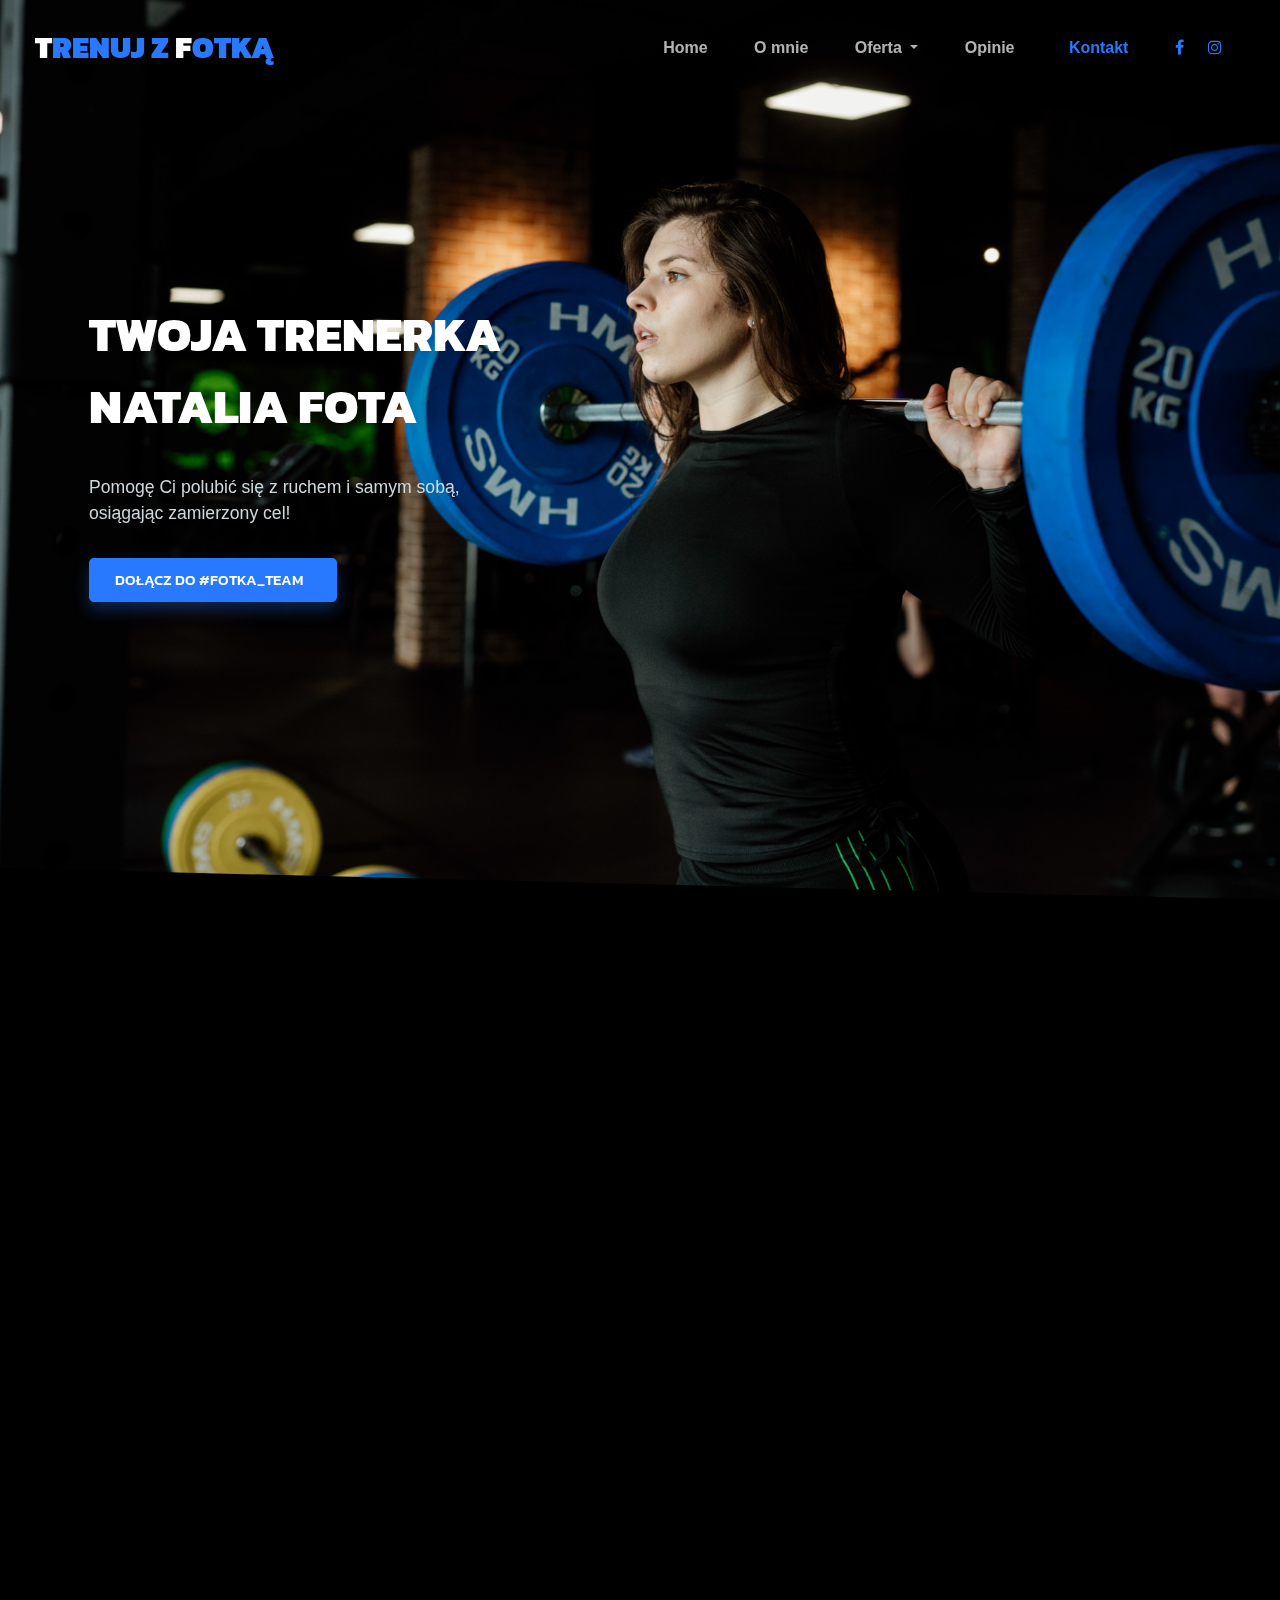
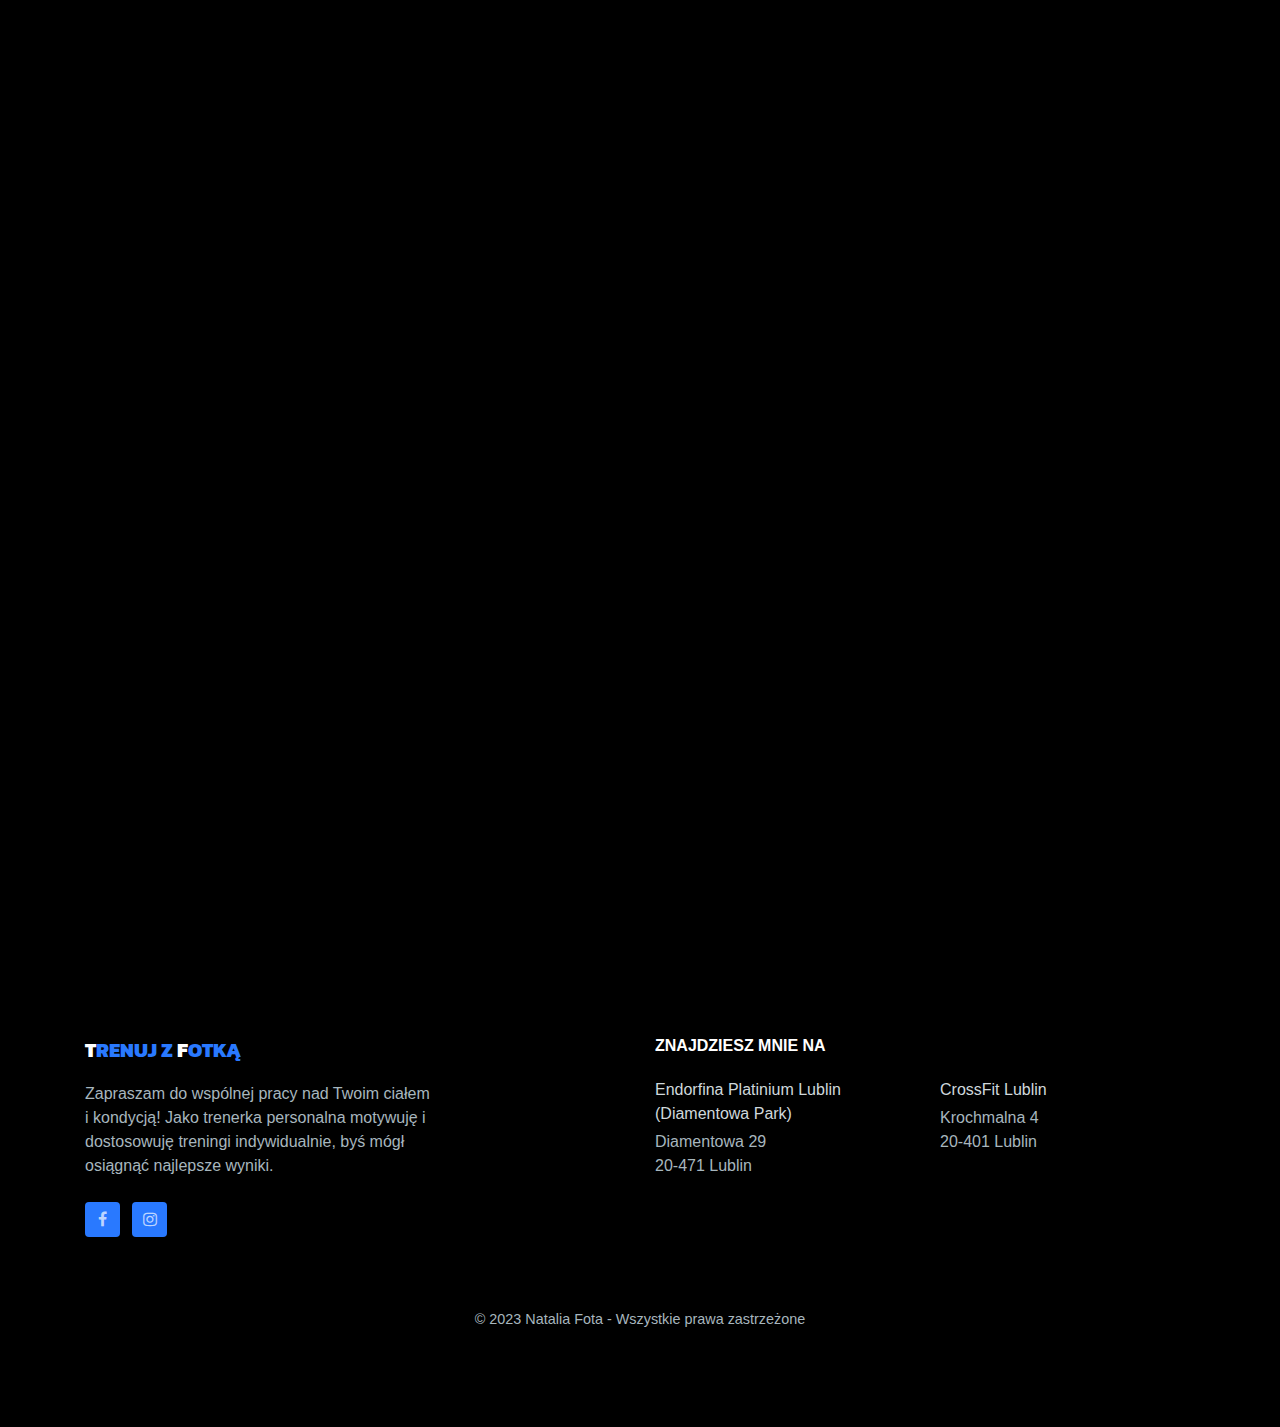
==== commit 6fbe5b50: "Change styles" ====
--- a/index.html
+++ b/index.html
@@ -60,9 +60,18 @@
     <link rel="preconnect"
         href="https://fonts.gstatic.com"
         crossorigin>
+    <link rel="preconnect"
+        href="https://fonts.googleapis.com">
+    <link rel="preconnect"
+        href="https://fonts.gstatic.com"
+        crossorigin>
     <link
         href="https://fonts.googleapis.com/css2?family=Kanit:ital,wght@1,500&family=Poppins:wght@300;400;500;700&display=swap"
         rel="stylesheet">
+    <!-- <link
+        href="https://fonts.googleapis.com/css?family=Kanit:ital,wght@500&family=Poppins:wght@300;400;500;700&display=swap"
+        rel="stylesheet"> -->
+
     <link rel="stylesheet"
         href="sass/new.css">
     <link rel="stylesheet"
@@ -345,31 +354,31 @@
                     </p>
                 </div>
                 <div
-                    class="col-md-12 d-flex flex-md-row flex-sm-column my-auto">
+                    class="col-md-12 d-flex  flex-column flex-md-row my-auto">
                     <!-- <div
                         class="slider_one"> -->
                     <div
                         class="col-12 col-md-3 d-flex justify-content-center">
                         <img src="img/1.2-slider.JPG"
-                            class="img-fluid rounded d-block m-2"
+                            class="img-fluid rounded d-block m-2 scale-image"
                             alt="Work 1" />
                     </div>
                     <div
                         class="col-12 col-md-3 d-flex justify-content-center">
                         <img src="img/2.2.jpg"
-                            class="img-fluid rounded d-block m-2"
+                            class="img-fluid rounded d-block m-2 scale-image"
                             alt="Work 1" />
                     </div>
                     <div
-                        class="col-12 col-md-3 d-flex justify-content-center">
+                        class="col-12 col-md-3 d-flex justify-content-center ">
                         <img src="img/4.2.jpg"
-                            class="img-fluid rounded d-block m-2"
+                            class="img-fluid rounded d-block m-2 scale-image"
                             alt="Work 2" />
                     </div>
                     <div
                         class="col-12 col-md-3 d-flex justify-content-center">
                         <img src="img/5.2.jpg"
-                            class="img-fluid rounded d-block m-2"
+                            class="img-fluid rounded d-block m-2 scale-image"
                             alt="Work 3" />
                     </div>
                     <!-- </div> -->
@@ -746,460 +755,11 @@
                         inni.</p>
                 </div>
             </div>
-            <!-- <div class="row mt-5">
-                <div class="col-md-4">
-                    <div class="card">
-                        <a href="#">
-                            <img class="card-img-top img-raised"
-                                src="img/blog-1.jpg"
-                                alt="Blog 1">
-                        </a>
-                        <div
-                            class="card-body">
-                            <a href="#"
-                                class="card-title mb-2">
-                                <h5>We
-                                    launch
-                                    new
-                                    iOS
-                                    &
-                                    Android
-                                    mobile
-                                    apps
-                                </h5>
-                            </a>
-                            <p
-                                class="text-muted small-xl mb-2">
-                                Sep 27,
-                                2018</p>
-                            <p
-                                class="card-text">
-                                Nam
-                                liber
-                                tempor
-                                cum
-                                soluta
-                                nobis
-                                eleifend
-                                option
-                                congue
-                                nihil
-                                imper,
-                                consectetur
-                                adipiscing
-                                elit.
-                                <a
-                                    href="#">Learn
-                                    more</a>
-                            </p>
-                        </div>
-                    </div>
-                </div>
-                <div class="col-md-4">
-                    <div class="card">
-                        <a href="#">
-                            <img class="card-img-top img-raised"
-                                src="img/blog-2.jpg"
-                                alt="Blog 2">
-                        </a>
-                        <div
-                            class="card-body">
-                            <a href="#"
-                                class="card-title mb-2">
-                                <h5>New
-                                    update
-                                    is
-                                    available
-                                    for
-                                    the
-                                    editor
-                                </h5>
-                            </a>
-                            <p
-                                class="text-muted small-xl mb-2">
-                                August
-                                16, 2018
-                            </p>
-                            <p
-                                class="card-text">
-                                Nam
-                                liber
-                                tempor
-                                cum
-                                soluta
-                                nobis
-                                eleifend
-                                option
-                                congue
-                                nihil
-                                imper,
-                                consectetur
-                                adipiscing
-                                elit.
-                                <a
-                                    href="#">Learn
-                                    more</a>
-                            </p>
-                        </div>
-                    </div>
-                </div>
-                <div class="col-md-4">
-                    <div class="card">
-                        <a href="#">
-                            <img class="card-img-top img-raised"
-                                src="img/blog-3.jpg"
-                                alt="Blog 3">
-                        </a>
-                        <div
-                            class="card-body">
-                            <a href="#"
-                                class="card-title mb-2">
-                                <h5>The
-                                    story
-                                    of
-                                    building
-                                    #1
-                                    page
-                                    builder
-                                </h5>
-                            </a>
-                            <p
-                                class="text-muted small-xl mb-2">
-                                December
-                                2nd,
-                                2017</p>
-                            <p
-                                class="card-text">
-                                Nam
-                                liber
-                                tempor
-                                cum
-                                soluta
-                                nobis
-                                eleifend
-                                option
-                                congue
-                                nihil
-                                imper,
-                                consectetur
-                                adipiscing
-                                elit.
-                                <a
-                                    href="#">Learn
-                                    more</a>
-                            </p>
-                        </div>
-                    </div>
-                </div>
-            </div> -->
             <div class="row mt-6"></div>
-            <div class="slider_opinion">
-                <div
-                    class="card img-fluid rounded d-block m-2">
-                    <div
-                        class="card-body">
-                        <h5
-                            class="card-title pt-3">
-                            Ania
-                        </h5>
-                        <div
-                            class="ratings">
-                            <i
-                                class="fa fa-star rating-color"></i>
-                            <i
-                                class="fa fa-star rating-color"></i>
-                            <i
-                                class="fa fa-star rating-color"></i>
-                            <i
-                                class="fa fa-star rating-color"></i>
-                            <i
-                                class="fa fa-star"></i>
-                        </div>
-                        <div
-                            class="text-muted font-weight-medium mt-2">
-                            Lorem ipsum
-                            dolor sit,
-                            amet
-                            consectetur
-                            adipisicing
-                            elit. Dicta
-                            unde
-                            distinctio
-                            hic nobis et
-                            deserunt?
-                            Voluptatum
-                            aperiam
-                            architecto
-                            id,
-                            exercitationem
-                            laborum quo
-                            ut
-                            voluptatem
-                            tenetur
-                            provident
-                            quaerat,
-                            doloremque
-                            earum sint!
-                        </div>
-
-
-                    </div>
-                </div>
-                <div
-                    class="card img-fluid rounded d-block m-2">
-                    <div
-                        class="card-body">
-                        <h5
-                            class="card-title pt-3">
-                            Ania
-                        </h5>
-                        <div
-                            class="ratings">
-                            <i
-                                class="fa fa-star rating-color"></i>
-                            <i
-                                class="fa fa-star rating-color"></i>
-                            <i
-                                class="fa fa-star rating-color"></i>
-                            <i
-                                class="fa fa-star rating-color"></i>
-                            <i
-                                class="fa fa-star"></i>
-                        </div>
-                        <div
-                            class="text-muted font-weight-medium mt-2">
-                            Lorem ipsum
-                            dolor sit,
-                            amet
-                            consectetur
-                            adipisicing
-                            elit. Dicta
-                            unde
-                            distinctio
-                            hic nobis et
-                            deserunt?
-                            Voluptatum
-                            aperiam
-                            architecto
-                            id,
-                            exercitationem
-                            laborum quo
-                            ut
-                            voluptatem
-                            tenetur
-                            provident
-                            quaerat,
-                            doloremque
-                            earum sint!
-                        </div>
-
-
-                    </div>
-                </div>
-                <div
-                    class="card img-fluid rounded d-block m-2">
-                    <div
-                        class="card-body">
-                        <h5
-                            class="card-title pt-3">
-                            Ania
-                        </h5>
-                        <div
-                            class="ratings">
-                            <i
-                                class="fa fa-star rating-color"></i>
-                            <i
-                                class="fa fa-star rating-color"></i>
-                            <i
-                                class="fa fa-star rating-color"></i>
-                            <i
-                                class="fa fa-star rating-color"></i>
-                            <i
-                                class="fa fa-star"></i>
-                        </div>
-                        <div
-                            class="text-muted font-weight-medium mt-2">
-                            Lorem ipsum
-                            dolor sit,
-                            amet
-                            consectetur
-                            adipisicing
-                            elit. Dicta
-                            unde
-                            distinctio
-                            hic nobis et
-                            deserunt?
-                            Voluptatum
-                            aperiam
-                            architecto
-                            id,
-                            exercitationem
-                            laborum quo
-                            ut
-                            voluptatem
-                            tenetur
-                            provident
-                            quaerat,
-                            doloremque
-                            earum sint!
-                        </div>
-
-
-                    </div>
-                </div>
-                <div
-                    class="card img-fluid rounded d-block m-2">
-                    <div
-                        class="card-body">
-                        <h5
-                            class="card-title pt-3">
-                            Ania
-                        </h5>
-                        <div
-                            class="ratings">
-                            <i
-                                class="fa fa-star rating-color"></i>
-                            <i
-                                class="fa fa-star rating-color"></i>
-                            <i
-                                class="fa fa-star rating-color"></i>
-                            <i
-                                class="fa fa-star rating-color"></i>
-                            <i
-                                class="fa fa-star"></i>
-                        </div>
-                        <div
-                            class="text-muted font-weight-medium mt-2">
-                            Lorem ipsum
-                            dolor sit,
-                            amet
-                            consectetur
-                            adipisicing
-                            elit. Dicta
-                            unde
-                            distinctio
-                            hic nobis et
-                            deserunt?
-                            Voluptatum
-                            aperiam
-                            architecto
-                            id,
-                            exercitationem
-                            laborum quo
-                            ut
-                            voluptatem
-                            tenetur
-                            provident
-                            quaerat,
-                            doloremque
-                            earum sint!
-                        </div>
-
-
-                    </div>
-                </div>
-                <div
-                    class="card img-fluid rounded d-block m-2">
-                    <div
-                        class="card-body">
-                        <h5
-                            class="card-title pt-3">
-                            Ania
-                        </h5>
-                        <div
-                            class="ratings">
-                            <i
-                                class="fa fa-star rating-color"></i>
-                            <i
-                                class="fa fa-star rating-color"></i>
-                            <i
-                                class="fa fa-star rating-color"></i>
-                            <i
-                                class="fa fa-star rating-color"></i>
-                            <i
-                                class="fa fa-star"></i>
-                        </div>
-                        <div
-                            class="text-muted font-weight-medium mt-2">
-                            Lorem ipsum
-                            dolor sit,
-                            amet
-                            consectetur
-                            adipisicing
-                            elit. Dicta
-                            unde
-                            distinctio
-                            hic nobis et
-                            deserunt?
-                            Voluptatum
-                            aperiam
-                            architecto
-                            id,
-                            exercitationem
-                            laborum quo
-                            ut
-                            voluptatem
-                            tenetur
-                            provident
-                            quaerat,
-                            doloremque
-                            earum sint!
-                        </div>
-
-
-                    </div>
-                </div>
-                <div
-                    class="card img-fluid rounded d-block m-2">
-                    <div
-                        class="card-body">
-                        <h5
-                            class="card-title pt-3">
-                            Ania
-                        </h5>
-                        <div
-                            class="ratings">
-                            <i
-                                class="fa fa-star rating-color"></i>
-                            <i
-                                class="fa fa-star rating-color"></i>
-                            <i
-                                class="fa fa-star rating-color"></i>
-                            <i
-                                class="fa fa-star rating-color"></i>
-                            <i
-                                class="fa fa-star"></i>
-                        </div>
-                        <div
-                            class="text-muted font-weight-medium mt-2">
-                            Lorem ipsum
-                            dolor sit,
-                            amet
-                            consectetur
-                            adipisicing
-                            elit. Dicta
-                            unde
-                            distinctio
-                            hic nobis et
-                            deserunt?
-                            Voluptatum
-                            aperiam
-                            architecto
-                            id,
-                            exercitationem
-                            laborum quo
-                            ut
-                            voluptatem
-                            tenetur
-                            provident
-                            quaerat,
-                            doloremque
-                            earum sint!
-                        </div>
-
-
-                    </div>
-                </div>
+            <div class="slider_opinion"
+                id="opinion_container">
+
+
             </div>
             <div class="row mt-5">
                 <div
@@ -1372,7 +932,7 @@
                     <h5 class="mb-4">
                         Masz pytania?
                     </h5>
-                    <a href="#"
+                    <a href="contact.html"
                         class="btn btn-primary">Napisz
                         do mnie!</a>
                 </div>
--- a/sass/new.css
+++ b/sass/new.css
@@ -15,6 +15,10 @@
 
 .bg-hero {
   background-image: url("../img/3.JPG");
+  background-attachment: fixed;
+  background-size: cover;
+  background-position-x: center;
+  background-position-y: center;
 }
 .bg-hero::before {
   background-color: rgba(0, 0, 0, 0);
@@ -22,6 +26,10 @@
 
 .ofer {
   background-image: url("../img/ofer_bg.jpg");
+  background-attachment: fixed;
+  background-size: cover;
+  background-position-x: center;
+  background-position-y: center;
   height: 400px;
 }
 .ofer::before {
@@ -137,8 +145,17 @@
   width: 100%;
 }
 
+.ratings {
+  display: flex;
+  gap: 5px;
+}
+
 .rating-color {
   color: #fbc634;
+}
+
+.auto-fit {
+  width: fit-content;
 }
 
 .box-link {
@@ -156,6 +173,29 @@
   .nav-social {
     gap: 20px;
   }
+  .form-image {
+    background-attachment: fixed;
+    background-size: cover;
+    background-position-x: center;
+    background-position-y: 100px;
+  }
+  .form-image::before {
+    margin-top: 9rem;
+    position: absolute;
+    width: 100%;
+    height: 100%;
+    display: block;
+    left: 0;
+    top: 0;
+    content: "";
+    background-color: rgba(0, 0, 0, 0.4);
+  }
+  .contact {
+    background-image: url("../img/8.2.JPG");
+  }
+  .opinion {
+    background-image: url("../img/feedback.jpg");
+  }
 }
 @media (min-width: 1600px) {
   .container {
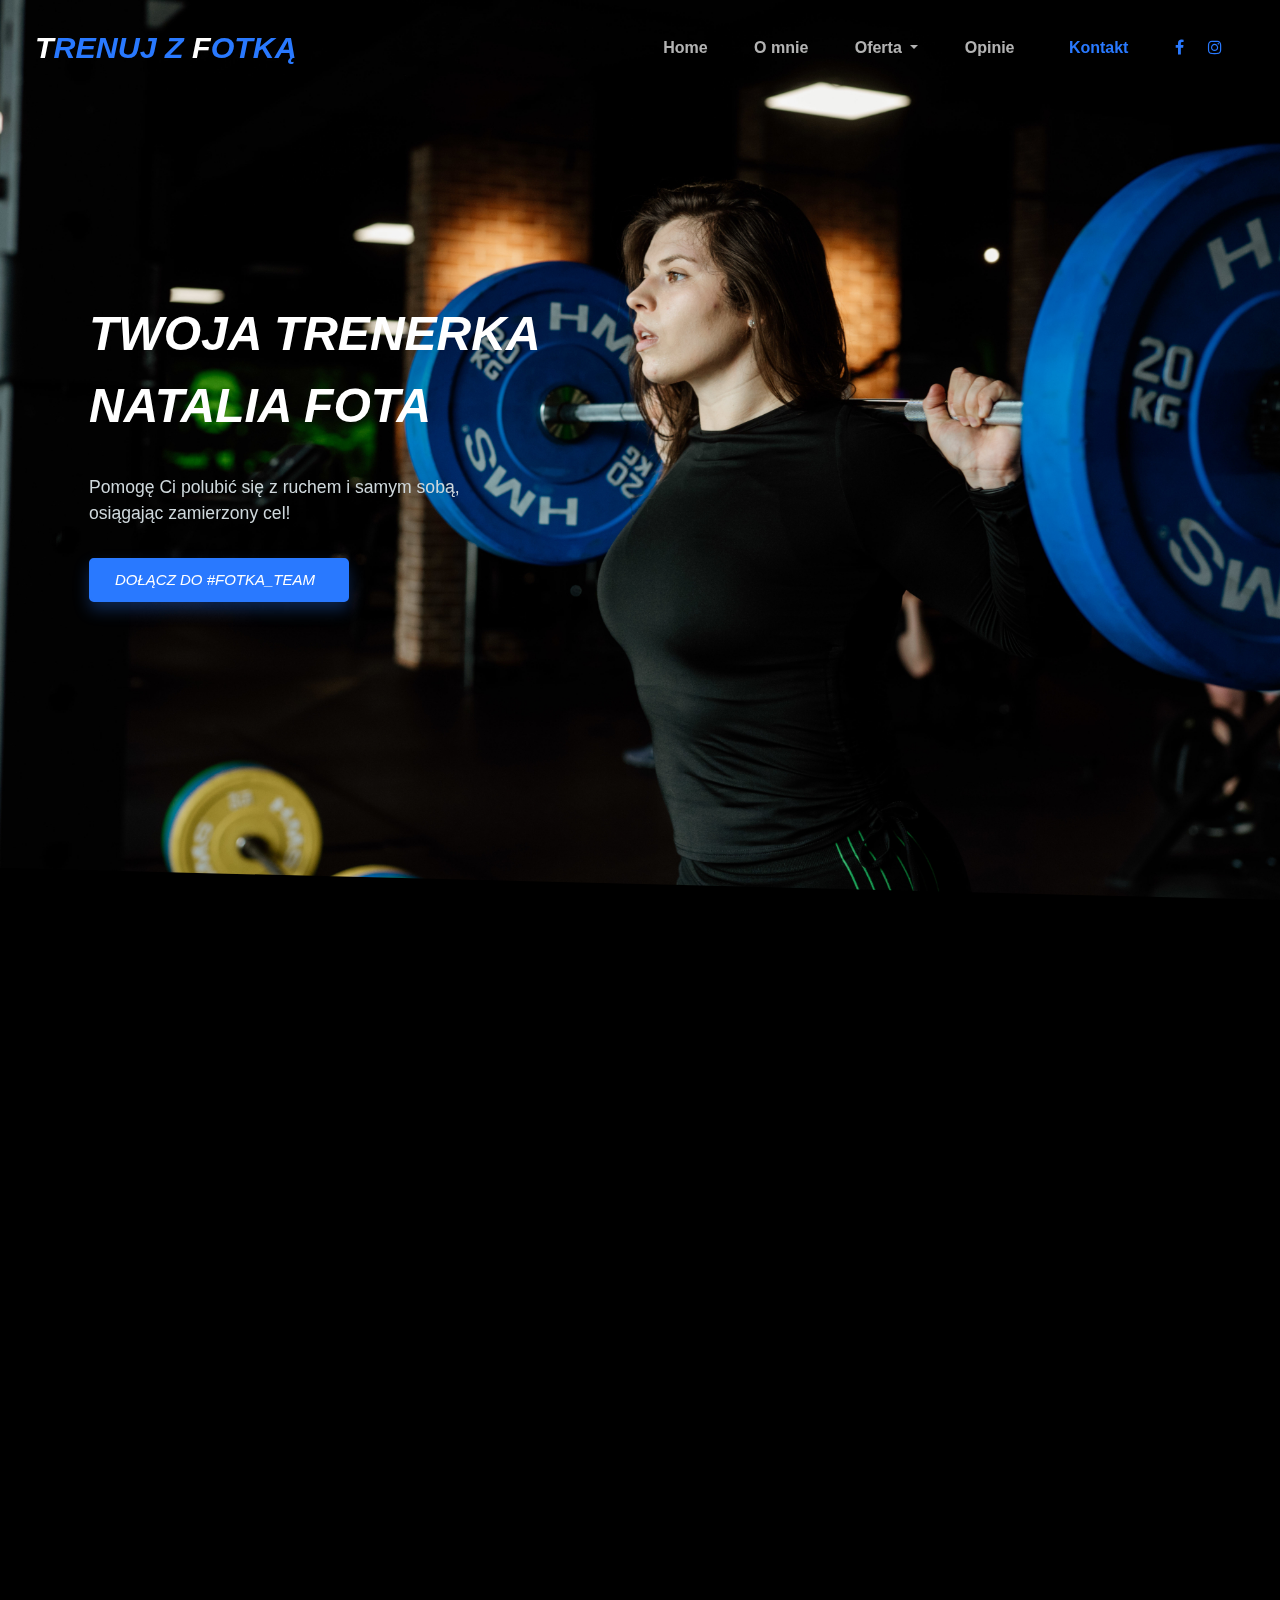
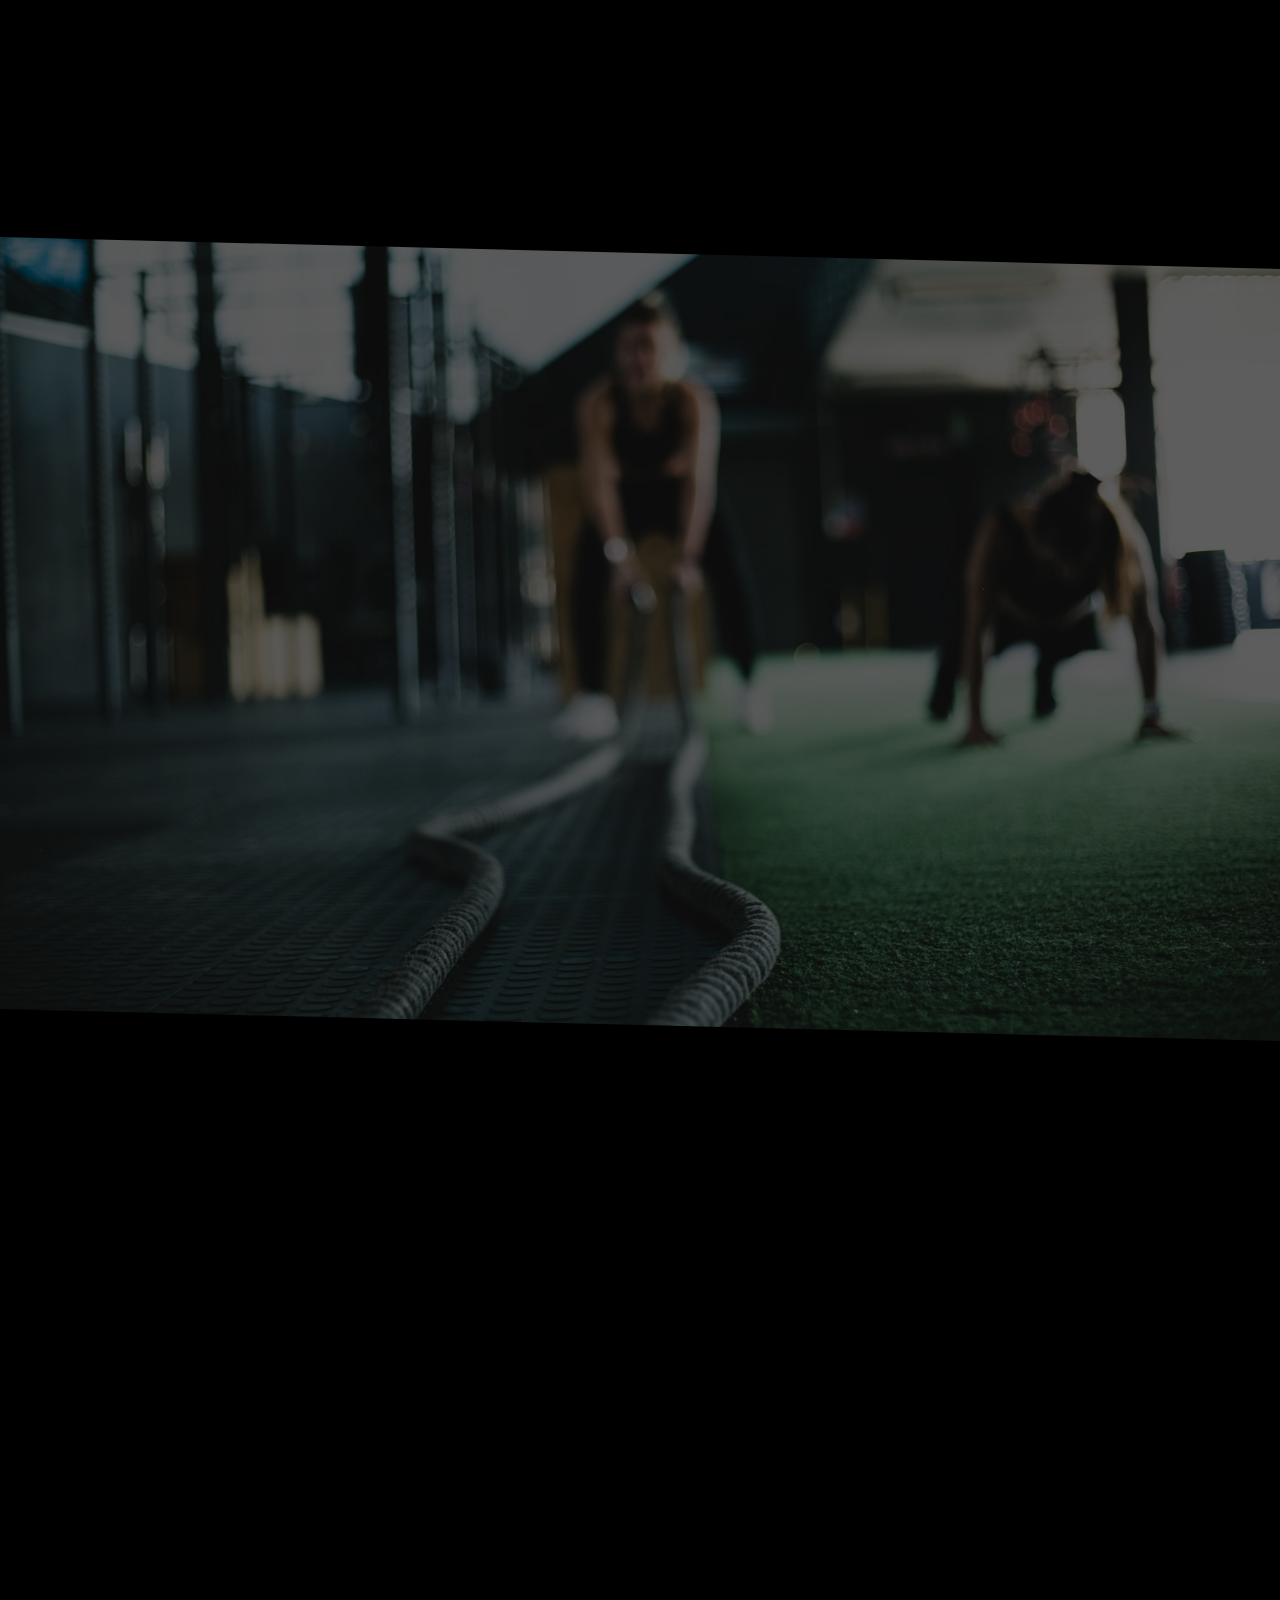
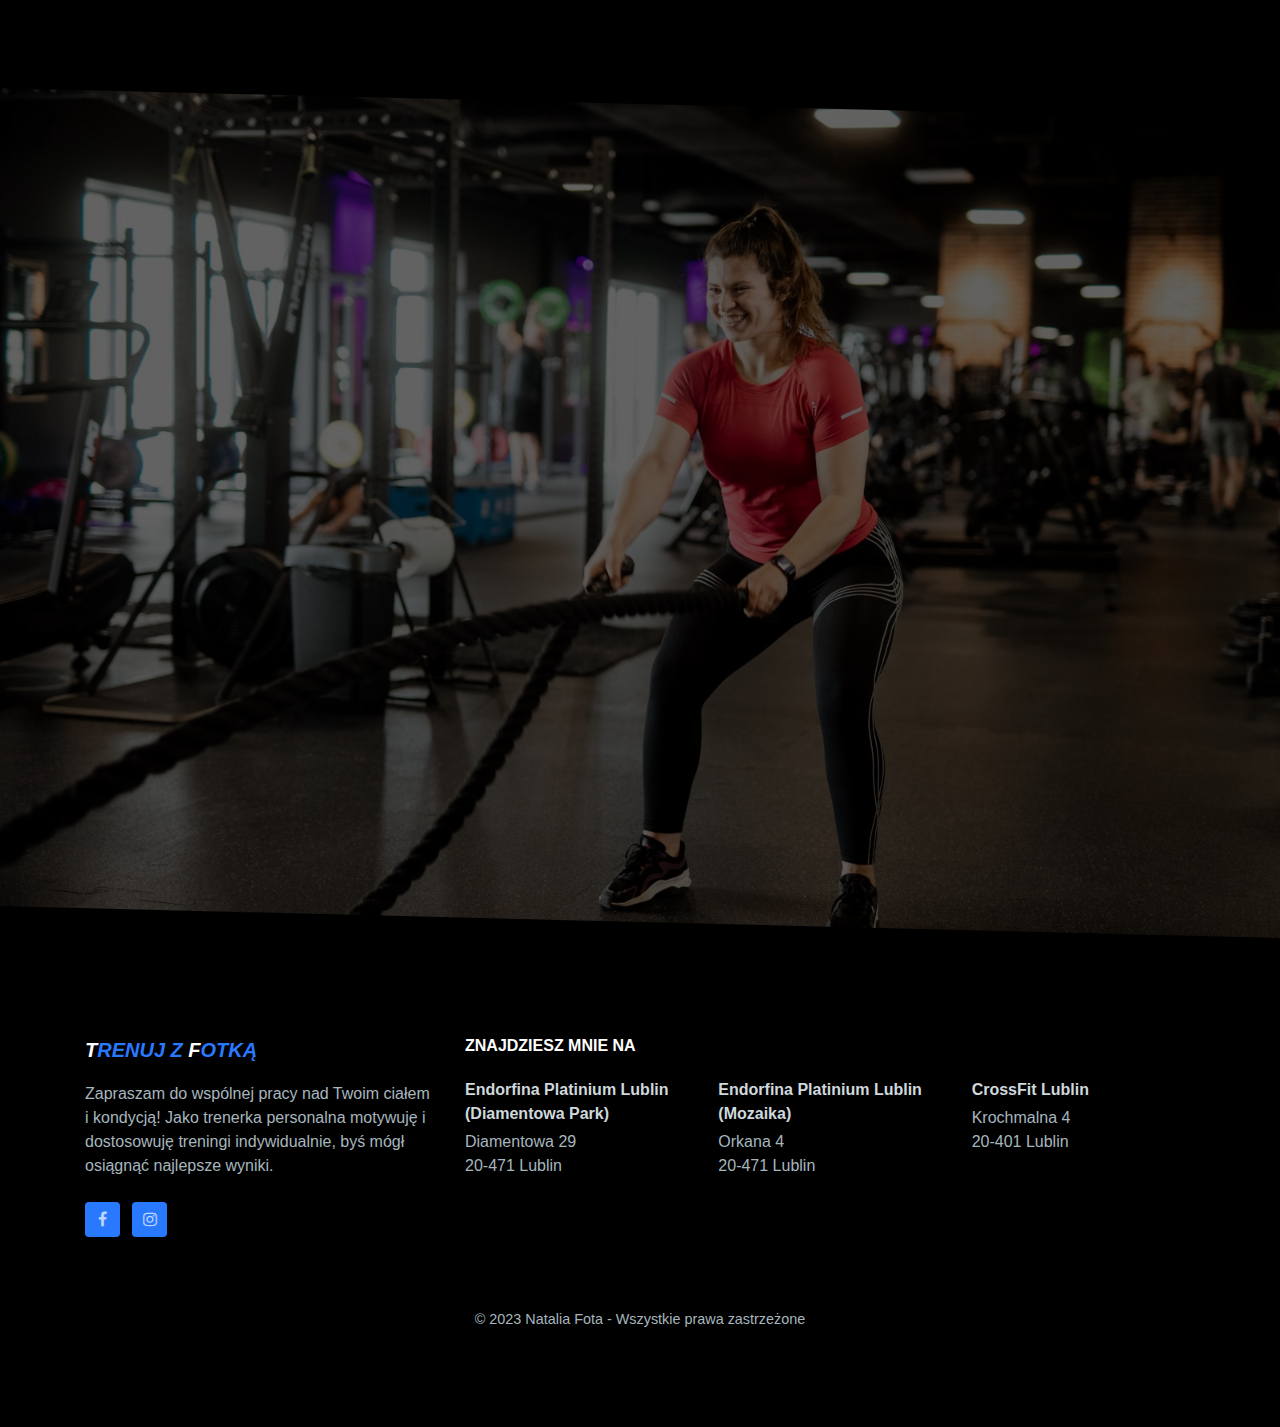
==== commit 22ba4df1: "Update footer info" ====
--- a/index.html
+++ b/index.html
@@ -1,26 +1,3 @@
-<!-- <?php
-ini_set('display_errors', 1);
-ini_set('display_startup_errors_errors', 1);
-error_reporting(E_ALL);
-
-if (isset($_POST['submit'])) {
-    $to = "cycu2020@gmail.com"; // this is your Email address
-    $from = $_POST['email']; // this is the sender's Email address
-    $first_name = $_POST['first_name'];
-    $last_name = $_POST['last_name'];
-    $subject = "Form submission";
-    $subject2 = "Copy of your form submission";
-    $message = $first_name . " " . $last_name . " wrote the following:" . "\n\n" . $_POST['message'];
-    $message2 = "Here is a copy of your message " . $first_name . "\n\n" . $_POST['message'];
-
-    $headers = "From:" . $from;
-    $headers2 = "From:" . $to;
-    mail($to, $subject, $message, $headers);
-    mail($from, $subject2, $message2, $headers2); // sends a copy of the message to the sender
-    echo "Mail Sent. Thank you " . $first_name . ", we will contact you shortly.";
-    // You can also use header('Location: thank_you.php'); to redirect to another page.
-}
-?> -->
 <!doctype html>
 <html lang="en">
 
@@ -32,25 +9,48 @@
     <title>Natalia Fota - Twoja Trenerka
     </title>
     <meta name="description"
-        content="Knight is a beautiful Bootstrap 4 template for product landing pages." />
-
+        content="Natalia Fota - Trener Personalny. Zajęcia presonalne, zajęcia grupowe, plany treningowe. Trenuj z Fotką. trenujzfotka" />
+    <link rel="apple-touch-icon"
+        sizes="180x180"
+        href="img/favicon/apple-touch-icon.png">
+    <link rel="icon"
+        type="image/png"
+        sizes="32x32"
+        href="img/favicon/favicon-32x32.png">
+    <link rel="icon"
+        type="image/png"
+        sizes="16x16"
+        href="img/favicon/favicon-16x16.png">
+    <link rel="manifest"
+        href="img/favicon/site.webmanifest">
+    <link rel="mask-icon"
+        href="img/favicon/safari-pinned-tab.svg"
+        color="#5bbad5">
+    <meta name="msapplication-TileColor"
+        content="#da532c">
+    <meta name="theme-color"
+        content="#ffffff">
     <!--Inter UI font-->
-    <link
+    <!-- <link
         href="https://rsms.me/inter/inter-ui.css"
+        rel="stylesheet">     -->
+    <link href="css/inter-ui.css"
         rel="stylesheet">
 
     <!--vendors styles-->
     <link rel="stylesheet"
         href="https://cdnjs.cloudflare.com/ajax/libs/font-awesome/4.7.0/css/font-awesome.min.css">
+
     <link rel="stylesheet"
+        href="js/lib/slick-1.8.1/slick/slick.css">
+    <link rel="stylesheet"
+        href="js/lib/slick-1.8.1/slick/slick-theme.css">
+    <!-- <link rel="stylesheet"
         href="https://cdnjs.cloudflare.com/ajax/libs/slick-carousel/1.8.1/slick.min.css">
     <link rel="stylesheet"
-        href="https://cdnjs.cloudflare.com/ajax/libs/slick-carousel/1.8.1/slick-theme.min.css">
-
-    <!-- Bootstrap CSS / Color Scheme -->
-    <!-- <link rel="stylesheet"
-        href="css/default.css"
-        id="theme-color"> -->
+        href="https://cdnjs.cloudflare.com/ajax/libs/slick-carousel/1.8.1/slick-theme.min.css"> -->
+
+
     <link rel="stylesheet"
         href="css/blue.css"
         id="theme-color">
@@ -65,12 +65,11 @@
     <link rel="preconnect"
         href="https://fonts.gstatic.com"
         crossorigin>
-    <link
+    <!-- <link
         href="https://fonts.googleapis.com/css2?family=Kanit:ital,wght@1,500&family=Poppins:wght@300;400;500;700&display=swap"
+        rel="stylesheet"> -->
+    <link href="css/kanit.css"
         rel="stylesheet">
-    <!-- <link
-        href="https://fonts.googleapis.com/css?family=Kanit:ital,wght@500&family=Poppins:wght@300;400;500;700&display=swap"
-        rel="stylesheet"> -->
 
     <link rel="stylesheet"
         href="sass/new.css">
@@ -154,12 +153,7 @@
                                 href="#opinion">Opinie
                             </a>
                         </li>
-                        <!-- <li
-                            class="nav-item">
-                            <a class="nav-link page-scroll"
-                                href="#blog">Kontakt
-                            </a>
-                        </li> -->
+
                         <li
                             class="nav-item">
                             <a class="nav-link page-scroll d-flex flex-row align-items-center text-primary"
@@ -193,7 +187,7 @@
 
     <!--hero header-->
     <section
-        class="py-7 py-md-0 bg-hero section-angle bottom-right"
+        class="py-7 py-md-0 section-angle bottom-right"
         id="home">
         <!-- <div class="container mx-lg-6 mx-3"> -->
 
@@ -361,25 +355,25 @@
                         class="col-12 col-md-3 d-flex justify-content-center">
                         <img src="img/1.2-slider.JPG"
                             class="img-fluid rounded d-block m-2 scale-image"
-                            alt="Work 1" />
+                            alt="Osiągnięcia w Mistrzostwach dwuboju olimpijskiego" />
                     </div>
                     <div
                         class="col-12 col-md-3 d-flex justify-content-center">
                         <img src="img/2.2.jpg"
                             class="img-fluid rounded d-block m-2 scale-image"
-                            alt="Work 1" />
+                            alt="Osiągnięcia w Mistrzostwach Europy" />
                     </div>
                     <div
                         class="col-12 col-md-3 d-flex justify-content-center ">
                         <img src="img/4.2.jpg"
                             class="img-fluid rounded d-block m-2 scale-image"
-                            alt="Work 2" />
+                            alt="Jazda na rowerze" />
                     </div>
                     <div
                         class="col-12 col-md-3 d-flex justify-content-center">
                         <img src="img/5.2.jpg"
                             class="img-fluid rounded d-block m-2 scale-image"
-                            alt="Work 3" />
+                            alt="Podnoszenie ciężarów" />
                     </div>
                     <!-- </div> -->
                 </div>
@@ -408,6 +402,7 @@
                                 <div
                                     class="icon-box-inner">
                                     <img src="./img/coach.svg"
+                                        alt="trener"
                                         width="60"
                                         height="60" />
                                 </div>
@@ -425,6 +420,7 @@
                                     class="icon-box-inner">
                                     <img src="./img/coach2.svg"
                                         width="60"
+                                        alt="podnoszenie ciężarów"
                                         height="60" />
                                 </div>
                             </div>
@@ -440,6 +436,7 @@
                                 <div
                                     class="icon-box-inner">
                                     <img src="./img/plan.svg"
+                                        alt="plan treningowy"
                                         width="60"
                                         height="60" />
                                 </div>
@@ -468,272 +465,11 @@
                     </button>
                 </div>
             </div>
-            <!-- <div class="row mt-6">
-                <div
-                    class="col-md-6 mr-auto">
-                    <h2>Knight is more
-                        than just a page
-                        builder.</h2>
-                    <p class="mb-5">
-                        Lorem ipsum
-                        dolor sit amet,
-                        consectetur
-                        adipiscing elit.
-                        Nulla convallis
-                        pulvinar
-                        vestibulum.
-                        Donec eleifend,
-                        sem sed dictum
-                        mattis, turpis
-                        purus placerat
-                        eros.</p>
-                    <a href="#"
-                        class="btn btn-light">
-                        Try the live
-                        demo
-                    </a>
-                </div>
-                <div class="col-md-5">
-                    <div
-                        class="slick-about">
-                        <img src="img/blog-1.jpg"
-                            class="img-fluid rounded d-block mx-auto"
-                            alt="Work 1" />
-                        <img src="img/blog-2.jpg"
-                            class="img-fluid rounded d-block mx-auto"
-                            alt="Work 2" />
-                        <img src="img/blog-3.jpg"
-                            class="img-fluid rounded d-block mx-auto"
-                            alt="Work 3" />
-                    </div>
-                </div> -->
+
         </div>
         </div>
     </section>
 
-    <!--pricing section-->
-    <!-- <section
-        class="py-6 section-angle top-left bottom-right"
-        id="pricing">
-        <div class="container"
-            data-aos="zoom-in">
-            <div class="row">
-                <div
-                    class="col-md-6 mx-auto text-center">
-                    <h2
-                        class="text-white heading-black">
-                        Pakiety
-                        treningów</h2>
-                    <p
-                        class="text-light lead">
-                        DARMOWA
-                        Konsultacja
-                        Trenerska +
-                        trening
-                        wprowadzający!
-                    </p>
-                </div>
-            </div>
-            <div
-                class="row pt-5 pricing-table">
-                <div
-                    class="col-12 mx-auto">
-                    <div
-                        class="card-deck pricing-table">
-                        <div
-                            class="card col-md-12">
-                            <div
-                                class="card-body">
-                                <h2
-                                    class="card-title text-primary mb-0 pt-4">
-                                    150
-                                    zł
-                                </h2>
-                                <div
-                                    class="text-muted font-weight-medium mt-2">
-                                    1
-                                    trening
-                                </div>
-                                <ul
-                                    class="list-unstyled pricing-list">
-                                    <li>Dla
-                                        1
-                                        osoby
-                                    </li>
-                                    <li>Ważny
-                                        miesiąc
-                                        od
-                                        zakupu
-                                    </li>
-                                    <li>*Trening
-                                        w
-                                        parach
-                                        +50zł
-                                    </li>
-
-                                </ul>
-                              
-                            </div>
-                        </div>
-                        <div
-                            class="card col-md-12">
-                            <div
-                                class="card-body">
-                                <h2
-                                    class="card-title text-info mb-0 pt-4">
-                                    700
-                                    zł
-                                </h2>
-                                <div
-                                    class="text-muted font-weight-medium mt-2">
-                                    5
-                                    treningów
-                                </div>
-                                <ul
-                                    class="list-unstyled pricing-list">
-                                    <li>Dla
-                                        1
-                                        osoby
-                                    </li>
-                                    <li>Ważny
-                                        miesiąc
-                                        od
-                                        zakupu
-                                    </li>
-                                    <li>*Trening
-                                        w
-                                        parach
-                                        +200zł
-                                    </li>
-                                </ul>
-                               
-                            </div>
-                        </div>
-                        <div
-                            class="card col-md-12">
-                            <div
-                                class="card-body">
-                                <h2
-                                    class="card-title text-primary mb-0 pt-4">
-                                    1300
-                                    zł
-                                </h2>
-                                <div
-                                    class="text-muted font-weight-medium mt-2">
-                                    10
-                                    treningów
-                                </div>
-                                <ul
-                                    class="list-unstyled pricing-list">
-                                    <li>Dla
-                                        1
-                                        osoby
-                                    </li>
-                                    <li>Ważny
-                                        2
-                                        miesiące
-                                        od
-                                        zakupu
-                                    </li>
-                                    <li>*Trening
-                                        w
-                                        parach
-                                        +300zł
-                                    </li>
-                                </ul>
-                                
-                            </div>
-                        </div>
-                        <div
-                            class="card col-md-4">
-                            <div
-                                class="card-body">
-                                <h2
-                                    class="card-title text-primary mb-0 pt-4">
-                                    1800
-                                    zł
-                                </h2>
-                                <div
-                                    class="text-muted font-weight-medium mt-2">
-                                    15
-                                    treningów
-                                </div>
-                                <ul
-                                    class="list-unstyled pricing-list">
-                                    <li>Dla
-                                        1
-                                        osoby
-                                    </li>
-                                    <li>Ważny
-                                        3
-                                        miesiące
-                                        od
-                                        zakupu
-                                    </li>
-                                    <li>*Trening
-                                        w
-                                        parach
-                                        +200zł
-                                    </li>
-                                </ul>
-                                
-                            </div>
-                        </div>
-                    </div>
-                </div>
-            </div>
-            <div class="row mt-6">
-                <div class="col-md">
-                    <h3>Plany treningowe
-                    </h3>
-                    <p class="lead">
-                        Jeśli
-                        potrzebujesz
-                        profesjonalnego
-                        planu
-                        treningowego,
-                        również jestem
-                        do Twojej
-                        dyspozycji!</p>
-                </div>
-                <div
-                    class="col-md offset-md-1 custom-list">
-                    <h5>Trening
-                        personalny
-                    </h5>
-                    <ul
-                        class="features-list custom-list">
-                        <li>200zł - plan
-                            treningowy
-                        </li>
-                        <li>500zł - plan
-                            treningowy +
-                            3 treningi
-                        </li>
-                    </ul>
-                </div>
-                <div
-                    class="col-md offset-md-1 custom-list">
-                    <h5>Trening
-                        dwuboju
-                        olimpijskiego
-                    </h5>
-                    <ul
-                        class="features-list">
-                        <li>200zł - plan
-                            treningowy
-                        </li>
-                        <li>600zł - plan
-                            treningowy +
-                            3 treningi
-                        </li>
-                    </ul>
-                </div>
-            </div>
-        </div>
-    </section> -->
-
-    <!--faq section-->
 
 
     <!--news section-->
@@ -793,11 +529,7 @@
                         zaczynając
                         przygodę z
                         treningami?</h2>
-                    <!-- <p
-                            class="text-muted lead">
-                            Answers to most
-                            common
-                            questions.</p> -->
+
                 </div>
             </div>
             <div class="row">
@@ -813,6 +545,7 @@
                                 <div
                                     class="icon-box-inner">
                                     <img src="./img/health.svg"
+                                        alt="zdrowe serce"
                                         width="60"
                                         height="60" />
                                 </div>
@@ -833,6 +566,7 @@
                                 <div
                                     class="icon-box-inner">
                                     <img src="./img/like.svg"
+                                        alt="dobry humor"
                                         width="60"
                                         height="60" />
                                 </div>
@@ -857,6 +591,7 @@
                                     class="icon-box-inner">
                                     <img src="./img/muscle.svg"
                                         width="60"
+                                        alt="ładne ciało"
                                         height="60" />
                                 </div>
                             </div>
@@ -878,54 +613,7 @@
                     </div>
                 </div>
             </div>
-            <!-- <div class="row mt-5">
-                    <div
-                        class="col-12 mx-auto">
-                        <div class="row">
-                            <div
-                                class="col-md-4 mb-5">
-                                <h6>To co
-                                    najważniejsze
-                                </h6>
-                                <p
-                                    class="text-body">
-                                    Twoje
-                                    zdrowie!
-                                </p>
-                            </div>
-                            <div
-                                class="col-md-4 mb-5">
-                                <h6>Pewność
-                                    siebie
-                                </h6>
-                                <p
-                                    class="text-body">
-                                    Poczujesz
-                                    się
-                                    lepiej w
-                                    swoim
-                                    ciele!
-                                </p>
-                            </div>
-                            <div
-                                class="col-md-4 mb-5">
-                                <h6>Jeszcze
-                                    lepiej
-                                    polubisz
-                                    się z...
-                                </h6>
-                                <p
-                                    class="text-body">
-                                    osobą,
-                                    którą
-                                    widzisz
-                                    w
-                                    lustrze!
-                                </p>
-                            </div>
-                        </div>
-                    </div>
-                </div> -->
+
             <div class="row mt-4">
                 <div
                     class="col-md-8 col-12 divider top-divider mx-auto pt-5 text-center">
@@ -939,73 +627,6 @@
             </div>
         </div>
     </section>
-    <!-- <section class="pt-6 pb-7"
-        id="features">
-        <div class="container">
-            <div class="row mt-6">
-                <div
-                    class="col-md-6 mr-auto">
-                    <h2>Napisz do mnie!
-                    </h2>
-                    <p class="mb-5">
-                        Lorem ipsum
-                        dolor sit amet,
-                        consectetur
-                        adipiscing elit.
-                        Nulla convallis
-                        pulvinar
-                        vestibulum.
-                        Donec eleifend,
-                        sem sed dictum
-                        mattis, turpis
-                        purus placerat
-                        eros.</p>
-                </div>
-                <div class="col-md-5">
-                    <form action=""
-                        method="post">
-                        <div
-                            class="form-group">
-                            <label
-                                for="exampleFormControlInput1">Twój
-                                adres
-                                email</label>
-                            <input
-                                type="email"
-                                class="form-control"
-                                id="exampleFormControlInput1">
-                        </div>
-                        <div
-                            class="form-group">
-                            <label
-                                for="exampleFormControlInput1">Temat</label>
-                            <input
-                                type="email"
-                                class="form-control"
-                                id="exampleFormControlInput1">
-                        </div>
-
-                        <div
-                            class="form-group">
-                            <label
-                                for="exampleFormControlTextarea1">Wiadomość</label>
-                            <textarea
-                                class="form-control"
-                                id="exampleFormControlTextarea1"
-                                rows="5"></textarea>
-                        </div>
-                        <div
-                            class="form-group">
-                            <button
-                                class="btn btn-lg btn-primary btn-block"
-                                type="submit">Wyślij
-                            </button>
-                        </div>
-                    </form>
-                </div>
-            </div>
-        </div>
-    </section> -->
 
     <!--footer-->
     <footer class="py-6">
@@ -1054,19 +675,17 @@
                         </li>
                     </ul>
                 </div>
-                <div class="col-md-6">
+                <div class="col-md-8">
                     <h5>
                         Znajdziesz
                         mnie
                         na</h5>
                     <div class="row">
                         <div
-                            class="col-sm-6">
-
-                            <p
-                                class="my-1 d-flex align-items-center">
-                                <!-- <em data-feather="map-pin"
-                                    class="mr-2 text-primary"></em> -->
+                            class="col-sm-4 mb-3 mb-sm-0">
+
+                            <p
+                                class="my-1 d-flex align-items-center font-weight-bold">
                                 Endorfina
                                 Platinium
                                 Lublin
@@ -1084,9 +703,28 @@
                             </p>
                         </div>
                         <div
-                            class="col-sm-6">
-                            <p
-                                class="my-1 d-flex align-items-center">
+                            class="col-sm-4 mb-3 mb-sm-0">
+
+                            <p
+                                class="my-1 d-flex align-items-center font-weight-bold">
+                                Endorfina
+                                Platinium
+                                Lublin
+                                (Mozaika)
+                            </p>
+                            <p
+                                class="my-1 text-muted d-flex align-items-center">
+
+                                Orkana 4
+                                <br />
+                                20-471
+                                Lublin
+                            </p>
+                        </div>
+                        <div
+                            class="col-sm-4 mb-3 mb-sm-0">
+                            <p
+                                class="my-1 d-flex align-items-center font-weight-bold">
                                 CrossFit
                                 Lublin
                             </p>
@@ -1101,10 +739,7 @@
                         </div>
                     </div>
                 </div>
-                <!-- <div class="col-md-4">
-                    <h5>Kontakt</h5>
-
-                </div> -->
+
             </div>
             <div class="row mt-5">
                 <div
@@ -1124,16 +759,6 @@
             aria-hidden="true"></i>
     </div>
 
-    <!-- theme switcher (FOR DEMO ONLY - REMOVE FROM PRODUCTION)-->
-    <!-- <div class="switcher-wrap">
-        <div
-            class="switcher-trigger pt-2 pb-2 d-flex flex-column">
-            <span
-                class="fa fa-facebook mb-4"></span>
-            <span
-                class="fa fa-instagram"></span>
-        </div>
-    </div> -->
 
 
     <!-- jQuery first, then Popper.js, then Bootstrap JS -->
@@ -1145,8 +770,10 @@
         src="https://maxcdn.bootstrapcdn.com/bootstrap/4.0.0/js/bootstrap.min.js"></script>
     <script
         src="https://cdnjs.cloudflare.com/ajax/libs/feather-icons/4.7.3/feather.min.js"></script>
+    <!-- <script
+        src="https://cdnjs.cloudflare.com/ajax/libs/slick-carousel/1.8.1/slick.min.js"></script> -->
     <script
-        src="https://cdnjs.cloudflare.com/ajax/libs/slick-carousel/1.8.1/slick.min.js"></script>
+        src="js/lib/slick-1.8.1/slick/slick.min.js"></script>
     <script
         src="js/scripts.js"></script>
     <script
@@ -1155,8 +782,11 @@
         AOS.init({
             once: true,
             duration: 600,
+            disable: 'mobile'
         });
     </script>
+    <script
+        src="https://unpkg.com/polipop/dist/polipop.min.js"></script>
 </body>
 
 </html>--- a/css/blue.css
+++ b/css/blue.css
@@ -7527,8 +7527,9 @@
   width: 100%;
   transition: all .3s ease-out; }
   .smart-scroll.scrolling {
-    -webkit-transform: translateY(-100%);
-            transform: translateY(-100%); }
+    background-color: rgba(0, 0, 0, 0.9);
+    -webkit-transform: translateY(0);
+            transform: translateY(0); }
     .smart-scroll.scrolling.up {
       background-color: rgba(0, 0, 0, 0.9);
       -webkit-transform: translateY(0);
@@ -7572,10 +7573,7 @@
     height: 100vh; } }
 
 .bg-hero {
-  background-color: #000000;
-  background-image: url("data:image/svg+xml,%3Csvg xmlns='http://www.w3.org/2000/svg' width='100%25' height='100%25' viewBox='0 0 800 800'%3E%3Cg %3E%3Ccircle fill='#000000' cx='400' cy='400' r='600'/%3E%3Ccircle fill='#00225c' cx='400' cy='400' r='500'/%3E%3Ccircle fill='#00358f' cx='400' cy='400' r='400'/%3E%3Ccircle fill='#0049c2' cx='400' cy='400' r='300'/%3E%3Ccircle fill='#005cf5' cx='400' cy='400' r='200'/%3E%3Ccircle fill='#2979ff' cx='400' cy='400' r='100'/%3E%3C/g%3E%3C/svg%3E");
-  /* background by SVGBackgrounds.com */
-  background-attachment: fixed;
+
   background-size: cover;
   background-position-x: center;
   position: relative; }
--- a/sass/new.css
+++ b/sass/new.css
@@ -3,6 +3,7 @@
 button,
 h2 {
   font-family: "Kanit", sans-serif;
+  font-style: italic;
 }
 
 .text-muted {
@@ -13,23 +14,32 @@
   color: hsl(198, 16%, 90%) !important;
 }
 
-.bg-hero {
-  background-image: url("../img/3.JPG");
-  background-attachment: fixed;
-  background-size: cover;
-  background-position-x: center;
-  background-position-y: center;
-}
-.bg-hero::before {
+#home {
+  background-image: url("../img/3.JPG") !important;
+  background-repeat: no-repeat;
+  background-size: cover;
+  -webkit-background-size: cover;
+  -moz-background-size: cover;
+  -o-background-size: cover;
+  background-position-x: center;
+  background-position-y: center;
+}
+#home::before {
   background-color: rgba(0, 0, 0, 0);
 }
 
 .ofer {
   background-image: url("../img/ofer_bg.jpg");
-  background-attachment: fixed;
-  background-size: cover;
-  background-position-x: center;
-  background-position-y: center;
+  background-repeat: no-repeat;
+  background-size: cover;
+  background-position-x: center;
+  background-position-y: center;
+  -webkit-background-position-x: center;
+  -webkit-background-position-y: center;
+  -moz-background-position-x: center;
+  -moz-background-position-y: center;
+  -o-background-position-x: center;
+  -o-background-position-y: center;
   height: 400px;
 }
 .ofer::before {
@@ -37,10 +47,19 @@
 }
 
 .workout_plan {
-  background-attachment: fixed;
-  background-size: cover;
-  background-position-x: center;
-  background-position-y: center;
+  background-repeat: no-repeat;
+  background-size: cover;
+  -webkit-background-size: cover;
+  -moz-background-size: cover;
+  -o-background-size: cover;
+  background-position-x: center;
+  background-position-y: center;
+  -webkit-background-position-x: center;
+  -webkit-background-position-y: center;
+  -moz-background-position-x: center;
+  -moz-background-position-y: center;
+  -o-background-position-x: center;
+  -o-background-position-y: center;
   position: relative;
   background-image: url("../img/workout_plan.jpg");
   height: 400px;
@@ -50,10 +69,19 @@
 }
 
 .personal_training {
-  background-attachment: fixed;
-  background-size: cover;
-  background-position-x: center;
-  background-position-y: center;
+  background-repeat: no-repeat;
+  background-size: cover;
+  -webkit-background-size: cover;
+  -moz-background-size: cover;
+  -o-background-size: cover;
+  background-position-x: center;
+  background-position-y: center;
+  -webkit-background-position-x: center;
+  -webkit-background-position-y: center;
+  -moz-background-position-x: center;
+  -moz-background-position-y: center;
+  -o-background-position-x: center;
+  -o-background-position-y: center;
   position: relative;
   background-image: url("../img/personal_training.jpg");
   height: 400px;
@@ -84,9 +112,19 @@
 
 #faq {
   background-image: url("../img/6.JPG");
-  background-attachment: fixed;
-  background-size: cover;
-  background-position-x: center;
+  background-repeat: no-repeat;
+  background-size: cover;
+  -webkit-background-size: cover;
+  -moz-background-size: cover;
+  -o-background-size: cover;
+  background-position-x: center;
+  background-position-y: center;
+  -webkit-background-position-x: center;
+  -webkit-background-position-y: center;
+  -moz-background-position-x: center;
+  -moz-background-position-y: center;
+  -o-background-position-x: center;
+  -o-background-position-y: center;
   position: relative;
 }
 #faq:before {
@@ -107,9 +145,21 @@
 
 #offer {
   background-image: url("../img/personal.jpg");
-  background-attachment: fixed;
-  background-size: cover;
-  background-position-x: center;
+  background-repeat: no-repeat;
+  background-repeat: no-repeat;
+  background-size: cover;
+  -webkit-background-size: cover;
+  -moz-background-size: cover;
+  -o-background-size: cover;
+  -webkit-background-repeat: no-repeat;
+  background-position-x: center;
+  background-position-y: center;
+  -webkit-background-position-x: center;
+  -webkit-background-position-y: center;
+  -moz-background-position-x: center;
+  -moz-background-position-y: center;
+  -o-background-position-x: center;
+  -o-background-position-y: center;
   position: relative;
 }
 #offer:before {
@@ -128,6 +178,11 @@
   position: relative;
 }
 
+@media not all and (min-resolution: 0.001dpcm) {
+  #offer {
+    background-attachment: unset;
+  }
+}
 .lead {
   font-size: 1.1rem;
 }
@@ -167,6 +222,10 @@
 }
 
 @media (max-width: 767.98px) {
+  .box,
+  .feature-boxes {
+    padding: 0 3rem !important;
+  }
   .navbar-container {
     background-color: rgba(0, 0, 0, 0.95);
   }
@@ -174,10 +233,13 @@
     gap: 20px;
   }
   .form-image {
-    background-attachment: fixed;
+    background-repeat: no-repeat;
     background-size: cover;
+    -webkit-background-size: cover;
+    -moz-background-size: cover;
+    -o-background-size: cover;
     background-position-x: center;
-    background-position-y: 100px;
+    background-position-y: center;
   }
   .form-image::before {
     margin-top: 9rem;
@@ -201,4 +263,20 @@
   .container {
     max-width: 1400px;
   }
+}
+@media (max-width: 391px) {
+  .navbar .navbar-brand {
+    font-size: 1.5rem;
+  }
+}
+@media (max-width: 323px) {
+  .navbar {
+    padding-left: 5px;
+    padding-right: 5px;
+  }
+}
+@media (max-width: 450px) {
+  #home {
+    background-image: url("../img/natalia_fota_mobile.JPG") !important;
+  }
 }/*# sourceMappingURL=new.css.map */